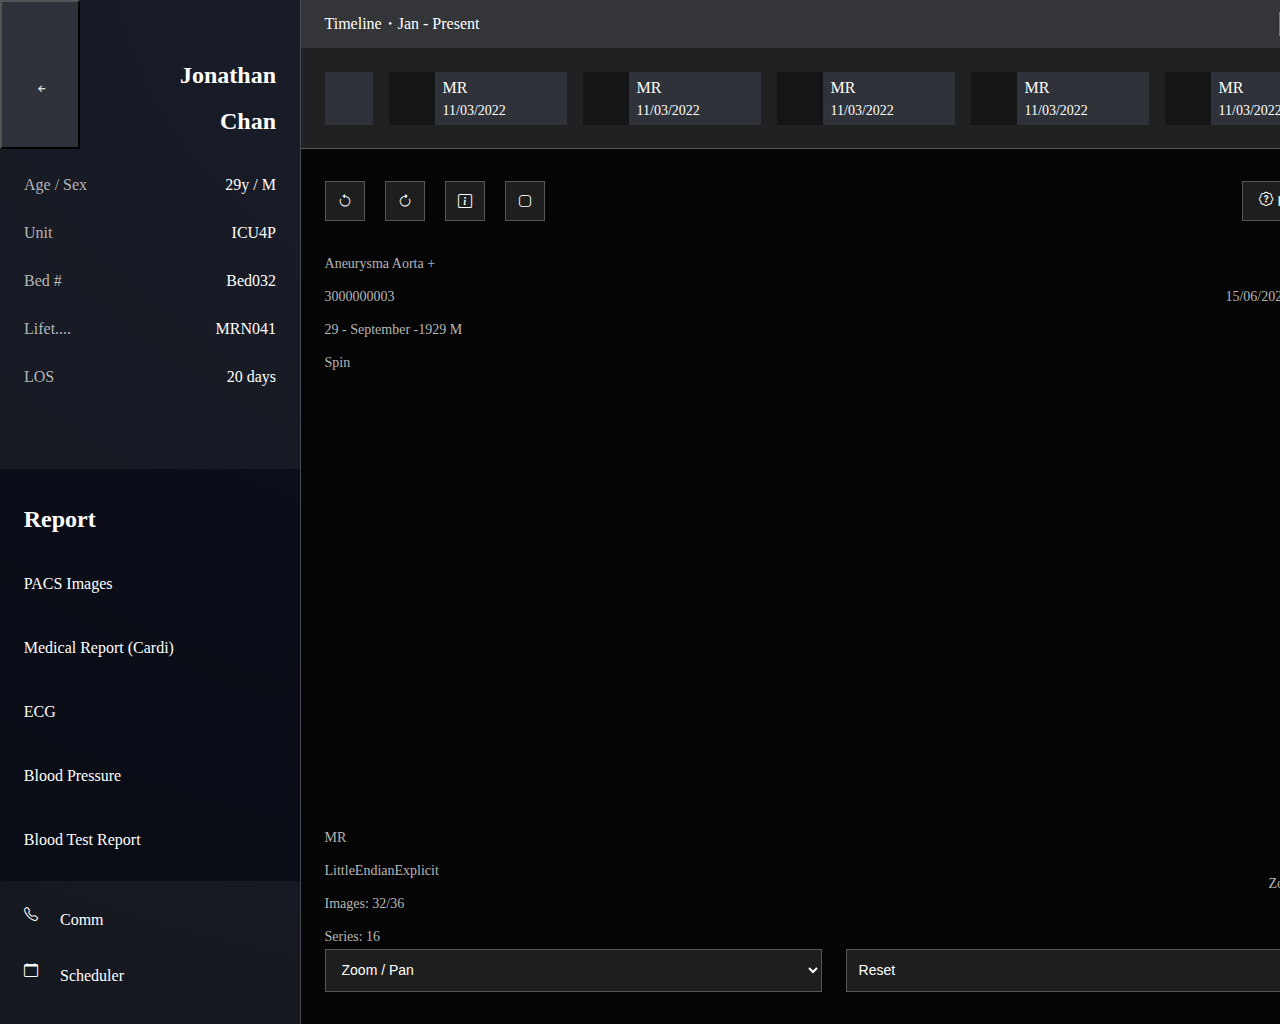
==== index.html @ bc393175 "first commit" ====
<!DOCTYPE html>
<!-- saved from url=(0086)https://rawgit.com/cornerstonejs/cornerstone/master/example/scrollzoompanwl/index.html -->
<html>

<head>
    <meta http-equiv="Content-Type" content="text/html; charset=UTF-8">
    <!-- twitter bootstrap CSS stylesheet - not required by cornerstone -->
    <link href="./index_files/bootstrap.min.css" rel="stylesheet">
    <link rel="stylesheet" href="https://cdn.jsdelivr.net/npm/bootstrap-icons@1.10.3/font/bootstrap-icons.css">
    <style>
        .overlay {
            /* prevent text selection on overlay */
            -webkit-touch-callout: none;
            -webkit-user-select: none;
            -khtml-user-select: none;
            -moz-user-select: none;
            -ms-user-select: none;
            user-select: none;

            /* ignore pointer event on overlay */
            pointer-events: none;
        }
    </style>
    <link rel="stylesheet" type="text/css" href="./index_files/custom.css">
    <script src="https://code.jquery.com/jquery-3.6.3.min.js"
        integrity="sha256-pvPw+upLPUjgMXY0G+8O0xUf+/Im1MZjXxxgOcBQBXU=" crossorigin="anonymous"></script>

</head>

<body data-new-gr-c-s-check-loaded="14.1026.0" data-gr-ext-installed="">





    <div class="wrapper">
        <div class="left-side">
            <div class="personal-info">
                <div class="personal-info-title">
                    <button>
                        <i class="bi bi-arrow-left-short"></i>
                    </button>
                    <div class="name">
                        <p>Jonathan</p>
                        <p>Chan</p>
                    </div>
                </div>
                <div class="personal-info-detail">
                    <div class="detail-row">
                        <p class="personal-info-detail-title">Age / Sex</p>
                        <p class="personal-info-detail-value">29y / M</p>
                    </div>
                    <div class="detail-row">
                        <p class="personal-info-detail-title">Unit</p>
                        <p class="personal-info-detail-value">ICU4P</p>
                    </div>
                    <div class="detail-row">
                        <p class="personal-info-detail-title">Bed #</p>
                        <p class="personal-info-detail-value">Bed032</p>
                    </div>
                    <div class="detail-row">
                        <p class="personal-info-detail-title">Lifet....</p>
                        <p class="personal-info-detail-value">MRN041</p>
                    </div>
                    <div class="detail-row">
                        <p class="personal-info-detail-title">LOS</p>
                        <p class="personal-info-detail-value">20 days</p>
                    </div>
                </div>
            </div>
            <div class="left-bar-menu">
                <h1>Report</h1>
                <div class="left-bar-menu-detail">
                    <div class="left-bar-nav">
                        <p>PACS Images</p>
                    </div>
                    <div class="left-bar-nav">
                        <p>Medical Report (Cardi)</p>
                    </div>
                    <div class="left-bar-nav">
                        <p>ECG</p>
                    </div>
                    <div class="left-bar-nav">
                        <p>Blood Pressure</p>
                    </div>
                    <div class="left-bar-nav">
                        <p>Blood Test Report</p>
                    </div>
                </div>

            </div>
            <div class="left-bar-footer">
                <div class="nav-1">
                    <div class="icon"><i class="bi bi-telephone"></i></div>
                    <div class="text">Comm</div>
                </div>
                <div class="nav-2">
                    <div class="icon"><i class="bi bi-calendar"></i></div>
                    <div class="text">Scheduler</div>
                </div>
            </div>
        </div>
        <div class="right-side">
            <div class="right-menu">
                <div class="right-menu-time">
                    <p>
                        Timeline・Jan - Present
                    </p>
                    <select class="year-select">

                        <option value="2022">2023</option>
                        <option value="2022">2022</option>
                        <option value="2022">2021</option>
                        <option value="2022">2020</option>
                        <option value="2022">2019</option>
                        <option value="2022">2018</option>





                    </select>
                </div>
                <div class="right-menu-icon-area">
                    <div class="right-menu-icon-list">


                        <div class="right-menu-icon" style="order: 1;">
                            <div class="image">

                            </div>
                            <p class="name">MR</p>
                            <p class="date">11/03/2022</p>
                        </div>
                        <div class="right-menu-icon" style="order: 2;">
                            <div class="image">

                            </div>
                            <p class="name">MR</p>
                            <p class="date">11/03/2022</p>
                        </div>
                        <div class="right-menu-icon" style="order: 3;">
                            <div class="image">

                            </div>
                            <p class="name">MR</p>
                            <p class="date">11/03/2022</p>
                        </div>
                        <div class="right-menu-icon" style="order: 4;">
                            <div class="image">

                            </div>
                            <p class="name">MR</p>
                            <p class="date">11/03/2022</p>
                        </div>
                        <div class="right-menu-icon" style="order: 5;">
                            <div class="image">

                            </div>
                            <p class="name">MR</p>
                            <p class="date">11/03/2022</p>
                        </div>
                        <div class="right-menu-icon" style="order: 6;">
                            <div class="image">

                            </div>
                            <p class="name">MR</p>
                            <p class="date">11/03/2022</p>
                        </div>

                    </div>
                </div>
            </div>

            <div class="right-content">
                <div class="tool-button">
                    <button id="hflip-fake">
                        <i class="bi bi-arrow-counterclockwise"></i>
                    </button>
                    <button id="vflip-fake">
                        <i class="bi bi-arrow-clockwise"></i>
                    </button>
                    <button>
                        <i class="bi bi-info-square"></i>
                    </button>
                    <button>
                        <i class="bi bi-app"></i>
                    </button>
                </div>
                <div class="info">
                    <p>Aneurysma Aorta +</p>
                    <p>3000000003</p>
                    <p>29 - September -1929 M</p>
                    <p>Spin</p>
                </div>
                <div class="bottom-info">
                    <p>MR</p>
                    <p>LittleEndianExplicit</p>
                    <p>Images: 32/36</p>
                    <p>Series: 16</p>
                </div>
                <select id="demo-toolbar" class="zoom-btn text-left">
                    <option value="0" selected disabled>Zoom / Pan</option>
                    <option value="1">Zoom</option>
                    <option value="2">Pan</option>
                </select>
                <button class="reset-btn text-center">Reset</button>
                <button class="help-btn"><i class="bi bi-patch-question"></i>Help</button>
                <div class="current-datetime">
                    <p>EWS</p>
                    <p>15/06/2022 15:50:18</p>
                </div>
                <div class="current-filter">
                    <p>Zoom: 100%</p>
                    <p>WL: 127 WW: 255</p>
                </div>
                <div class="container">
                    <button id="x256" class="btn" style="display: none;">256x256</button>
                    <button id="x512" class="btn" style="display: none;">512x512</button>
                    <button id="invert" class="btn" style="display: none;">Toggle Invert</button>
                    <button id="interpolation" class="btn" style="display: none;">Toggle Interpolation</button>
                    <button id="hflip" class="btn" style="display: none;">Horizontal Flip</button>
                    <button id="vflip" class="btn" style="display: none;">Vertical Flip</button>
                    <button id="rotate" class="btn" style="display: none;">Rotate 90</button>

                    <br>
                    <br>

                    <div id="dicomImageWrapper" style="width:512px;height:512px;position:relative;color:white"
                        oncontextmenu="return false" onmousedown="return false">

                        <div id="dicomImage" style="width:512px;height:512px;top:0px;left:0px;position:absolute">
                            <canvas class="cornerstone-canvas" style="display: block; width: 512px; height: 512px;"
                                width="512" height="512"></canvas>
                        </div>

                        <div id="topleft" class="overlay" style="position:absolute;top:0px;left:0px;display:none;">
                            Patient Name
                        </div>
                        <div id="topright" class="overlay" style="position:absolute;top:0px;right:0px;display:none;">
                            Render Time:0 ms</div>
                        <div id="bottomright" class="overlay"
                            style="position:absolute;bottom:0px;right:0px;display:none;">Zoom:2.00</div>
                        <div id="bottomleft" class="overlay"
                            style="position:absolute;bottom:0px;left:0px;display:none;">WW/WL:267/136</div>
                    </div>

                    <div style="display:none;"><span id="coords">pageX=1400, pageY=614, pixelX=245,
                            pixelY=170.203125</span></div>

                </div>
            </div>
        </div>
    </div>


    <!-- include the cornerstone library -->
    <script src="./index_files/cornerstone.min.js"></script>
    <SCRIPT src="./index_files/cornerstoneMath.min.js"></SCRIPT>
    <SCRIPT src="./index_files/cornerstoneTools.min.js"></SCRIPT>

    <!-- include the dicomParser library as the WADO image loader depends on it -->
    <script src="./index_files/dicomParser.min.js"></script>

    <!-- include the cornerstoneWADOImageLoader library -->
    <script src="./index_files/cornerstoneWADOImageLoader.js"></script>

    <!-- uids -->
    <script src="./index_files/uids.js"></script>

    <!-- Lines ONLY required for this example to run without building the project -->
    <script>window.cornerstoneWADOImageLoader || document.write('<script src="https://unpkg.com/cornerstone-wado-image-loader">\x3C/script>')</script>
    <script src="./index_files/utils/initializeWebWorkers.js"></script>

    <script type="module">
        $('#hflip-fake').click(function () {
            $('#hflip').trigger('click');
        })
        $('#vflip-fake').click(function () {
            $('#vflip').trigger('click');
        })
        $('.zoom-btn').change(function () {
            if ($(this).val() == 1) {
                $('#x512').trigger('click');
            }
            if ($(this).val() == 2) {
                $('#x256').trigger('click');
            }
        })

        cornerstoneWADOImageLoader.external.cornerstone = cornerstone;

        cornerstoneWADOImageLoader.configure({
            beforeSend: function (xhr) {
                // Add custom headers here (e.g. auth tokens)
                //xhr.setRequestHeader('x-auth-token', 'my auth token');
            },
        });

        run();
        async function run() {
            var data = null;

            var dicomUrl = "https://raw.githubusercontent.com/wearemothership/dicom-test-files/main/dicom-ts-issues/parse-issue-19.dcm";

            var response = await fetch(dicomUrl);

            var buffer = await response.arrayBuffer();

            function setData(buffer) {
                data = new Int8Array(buffer);
            }

        function loadAndViewImage(imageId) {
        const element = document.getElementById('dicomImage');
        const start = new Date().getTime();
        cornerstone.loadImage(imageId).then(function(image) {
            console.log(image);
            const viewport = cornerstone.getDefaultViewportForImage(element, image);
            document.getElementById('toggleModalityLUT').checked = (viewport.modalityLUT !== undefined);
            document.getElementById('toggleVOILUT').checked = (viewport.voiLUT !== undefined);
            cornerstone.displayImage(element, image, viewport);
            if(loaded === false) {
                cornerstoneTools.mouseInput.enable(element);
                cornerstoneTools.mouseWheelInput.enable(element);
                cornerstoneTools.wwwc.activate(element, 1); // ww/wc is the default tool for left mouse button
                cornerstoneTools.pan.activate(element, 2); // pan is the default tool for middle mouse button
                cornerstoneTools.zoom.activate(element, 4); // zoom is the default tool for right mouse button
                cornerstoneTools.zoomWheel.activate(element); // zoom is the default tool for middle mouse wheel

                cornerstoneTools.imageStats.enable(element);
                loaded = true;
            }

            function getTransferSyntax() {
                const value = image.data.string('x00020010');
                return value + ' [' + uids[value] + ']';
            }

            function getSopClass() {
                const value = image.data.string('x00080016');
                return value + ' [' + uids[value] + ']';
            }

            function getPixelRepresentation() {
                const value = image.data.uint16('x00280103');
                if(value === undefined) {
                    return;
                }
                return value + (value === 0 ? ' (unsigned)' : ' (signed)');
            }

            function getPlanarConfiguration() {
                const value = image.data.uint16('x00280006');
                if(value === undefined) {
                    return;
                }
                return value + (value === 0 ? ' (pixel)' : ' (plane)');
            }

            document.getElementById('transferSyntax').textContent = getTransferSyntax();
            document.getElementById('sopClass').textContent = getSopClass();
            document.getElementById('samplesPerPixel').textContent = image.data.uint16('x00280002');
            document.getElementById('photometricInterpretation').textContent = image.data.string('x00280004');
            document.getElementById('numberOfFrames').textContent = image.data.string('x00280008');
            document.getElementById('planarConfiguration').textContent = getPlanarConfiguration();
            document.getElementById('rows').textContent = image.data.uint16('x00280010');
            document.getElementById('columns').textContent = image.data.uint16('x00280011');
            document.getElementById('pixelSpacing').textContent = image.data.string('x00280030');
            document.getElementById('bitsAllocated').textContent = image.data.uint16('x00280100');
            document.getElementById('bitsStored').textContent = image.data.uint16('x00280101');
            document.getElementById('highBit').textContent = image.data.uint16('x00280102');
            document.getElementById('pixelRepresentation').textContent = getPixelRepresentation();
            document.getElementById('windowCenter').textContent = image.data.string('x00281050');
            document.getElementById('windowWidth').textContent = image.data.string('x00281051');
            document.getElementById('rescaleIntercept').textContent = image.data.string('x00281052');
            document.getElementById('rescaleSlope').textContent = image.data.string('x00281053');
            document.getElementById('basicOffsetTable').textContent = image.data.elements.x7fe00010 && image.data.elements.x7fe00010.basicOffsetTable ? image.data.elements.x7fe00010.basicOffsetTable.length : '';
            document.getElementById('fragments').textContent = image.data.elements.x7fe00010 && image.data.elements.x7fe00010.fragments ? image.data.elements.x7fe00010.fragments.length : '';
            document.getElementById('minStoredPixelValue').textContent = image.minPixelValue;
            document.getElementById('maxStoredPixelValue').textContent = image.maxPixelValue;
            const end = new Date().getTime();
            const time = end - start;
            document.getElementById('totalTime').textContent = time + "ms";
            document.getElementById('loadTime').textContent = image.loadTimeInMS + "ms";
            document.getElementById('decodeTime').textContent = image.decodeTimeInMS + "ms";

        }, function(err) {
            alert(err);
        });
    }

            function register() {
                function loadImage(imageId) {
                    // Parse the imageId and return a usable URL (logic omitted)
                    console.log({ imageId, cornerstoneWADOImageLoader })
                    const url = cornerstoneWADOImageLoader.wadouri.parseImageId(imageId);
                    // const url = "http://localhost:3000/1.dcm"
                    
                    console.log({url})

                    // Create a new Promise
                    const promise = new Promise((resolve, reject) => {
                        // Inside the Promise Constructor, make
                        // the request for the DICOM data
                        const oReq = new XMLHttpRequest();
                        oReq.open('get', url, true);
                        oReq.responseType = 'arraybuffer';
                        oReq.onreadystatechange = function (oEvent) {
                            if (oReq.readyState === 4) {
                                if (oReq.status == 200) {
                                    // Request succeeded, Create an image object (logic omitted)
                                    console.log({oReq})
                                    const image = createImageObject(oReq.response);


                                    // Return the image object by resolving the Promise
                                    resolve(image);
                                } else {
                                    // An error occurred, return an object containing the error by
                                    // rejecting the Promise
                                    reject(new Error(oReq.statusText));
                                }
                            }
                        };

                        oReq.send();
                    });

                    // Return an object containing the Promise to cornerstone so it can setup callbacks to be
                    // invoked asynchronously for the success/resolve and failure/reject scenarios.
                    return {
                        promise,
                    };
                }

                // function getExampleImage(imageId) {

                //     const width = 256;
                //     const height = 256;
                //     function getPixelData() {
                //         if (imageId === 'example://1') {
                //             console.log(data);
                //             return data;
                //         } else if (imageId === 'example://2') {
                //             return data;
                //         }

                //         throw "unknown imageId";
                //     }

                //     var image = {
                //         imageId: imageId,
                //         minPixelValue: 0,
                //         maxPixelValue: 257,
                //         slope: 1.0,
                //         intercept: 0,
                //         windowCenter: 127,
                //         windowWidth: 256,
                //         getPixelData: getPixelData,
                //         rows: height,
                //         columns: width,
                //         height: height,
                //         width: width,
                //         color: false,
                //         columnPixelSpacing: .8984375,
                //         rowPixelSpacing: .8984375,
                //         sizeInBytes: width * height * 2
                //     };

                //     return {
                //         promise: new Promise((resolve) => {
                //             resolve(image);
                //         }),
                //         cancelFn: undefined
                //     };
                // }


                console.log({cornerstone})
                // registration
                cornerstone.registerImageLoader('wadouri', loadImage);

            }

            function call() {
                const imageIds = [
                    'wadouri:http://localhost:3000/1.dcm',
                    // 'wadouri://http://localhost:3000/2',
                ];

                let currentImageIndex = 0;

                // updates the image display
                function updateTheImage(imageIndex) {
                    return cornerstone.loadAndCacheImage(imageIds[imageIndex]).then(function (image) {
                        console.log({ image });
                        currentImageIndex = imageIndex;
                        const viewport = cornerstone.getViewport(element);
                        cornerstone.displayImage(element, image, viewport);
                    });

                    // return loadAndViewImage(imageIndex)
                }

                // image enable the element
                const element = document.getElementById('dicomImage');
                cornerstone.enable(element);

                // setup handlers before we display the image
                function onImageRendered(e) {
                    const eventData = e.detail;

                    // set the canvas context to the image coordinate system
                    cornerstone.setToPixelCoordinateSystem(eventData.enabledElement, eventData.canvasContext);

                    // NOTE: The coordinate system of the canvas is in image pixel space.  Drawing
                    // to location 0,0 will be the top left of the image and rows,columns is the bottom
                    // right.
                    const context = eventData.canvasContext;
                    context.beginPath();
                    context.strokeStyle = 'white';
                    context.lineWidth = .5;
                    context.rect(128, 90, 50, 60);
                    context.stroke();
                    context.fillStyle = "white";
                    context.font = "6px Arial";
                    context.fillText("Tumor Here", 128, 85);

                    document.getElementById('topright').textContent = "Render Time:" + eventData.renderTimeInMs + " ms";
                    document.getElementById('bottomleft').textContent = "WW/WL:" + Math.round(eventData.viewport.voi.windowWidth) + "/" + Math.round(eventData.viewport.voi.windowCenter);
                    document.getElementById('bottomright').textContent = "Zoom:" + eventData.viewport.scale.toFixed(2);

                }
                element.addEventListener('cornerstoneimagerendered', onImageRendered);

                // load and display the image
                const imagePromise = updateTheImage(0);

                // add handlers for mouse events once the image is loaded.
                imagePromise.then(function () {

                    // add event handlers to pan image on mouse move
                    element.addEventListener('mousedown', function (e) {
                        let lastX = e.pageX;
                        let lastY = e.pageY;
                        const mouseButton = e.which;

                        function mouseMoveHandler(e) {
                            const deltaX = e.pageX - lastX;
                            const deltaY = e.pageY - lastY;
                            lastX = e.pageX;
                            lastY = e.pageY;

                            if (mouseButton === 1) {
                                let viewport = cornerstone.getViewport(element);
                                viewport.voi.windowWidth += (deltaX / viewport.scale);
                                viewport.voi.windowCenter += (deltaY / viewport.scale);
                                cornerstone.setViewport(element, viewport);
                            } else if (mouseButton === 2) {
                                let viewport = cornerstone.getViewport(element);
                                viewport.translation.x += (deltaX / viewport.scale);
                                viewport.translation.y += (deltaY / viewport.scale);
                                cornerstone.setViewport(element, viewport);
                            } else if (mouseButton === 3) {
                                let viewport = cornerstone.getViewport(element);
                                viewport.scale += (deltaY / 100);
                                cornerstone.setViewport(element, viewport);
                            }
                        }

                        function mouseUpHandler() {
                            document.removeEventListener('mouseup', mouseUpHandler);
                            document.removeEventListener('mousemove', mouseMoveHandler);
                        }

                        document.addEventListener('mousemove', mouseMoveHandler);
                        document.addEventListener('mouseup', mouseUpHandler);
                    });

                    const mouseWheelEvents = ['mousewheel', 'DOMMouseScroll'];
                    mouseWheelEvents.forEach(function (eventType) {
                        element.addEventListener(eventType, function (e) {
                            // Firefox e.detail > 0 scroll back, < 0 scroll forward
                            // chrome/safari e.wheelDelta < 0 scroll back, > 0 scroll forward
                            if (e.wheelDelta < 0 || e.detail > 0) {
                                if (currentImageIndex === 0) {
                                    updateTheImage(1);
                                }
                            } else {
                                if (currentImageIndex === 1) {
                                    updateTheImage(0);
                                }
                            }

                            // Prevent page from scrolling
                            return false;
                        });
                    });

                    // Add event handler to the ww/wc apply button
                    document.getElementById('x256').addEventListener('click', function (e) {
                        element.style.width = '256px';
                        element.style.height = '256px';
                        cornerstone.resize(element);
                    });

                    document.getElementById('x512').addEventListener('click', function (e) {
                        element.style.width = '512px';
                        element.style.height = '512px';
                        cornerstone.resize(element);
                    });

                    document.getElementById('invert').addEventListener('click', function (e) {
                        const viewport = cornerstone.getViewport(element);
                        viewport.invert = !viewport.invert;
                        cornerstone.setViewport(element, viewport);
                    });

                    document.getElementById('interpolation').addEventListener('click', function (e) {
                        const viewport = cornerstone.getViewport(element);
                        viewport.pixelReplication = !viewport.pixelReplication;
                        cornerstone.setViewport(element, viewport);
                    });
                    document.getElementById('hflip').addEventListener('click', function (e) {
                        const viewport = cornerstone.getViewport(element);
                        viewport.hflip = !viewport.hflip;
                        cornerstone.setViewport(element, viewport);
                    });
                    document.getElementById('vflip').addEventListener('click', function (e) {
                        const viewport = cornerstone.getViewport(element);
                        viewport.vflip = !viewport.vflip;
                        cornerstone.setViewport(element, viewport);
                    });
                    document.getElementById('rotate').addEventListener('click', function (e) {
                        const viewport = cornerstone.getViewport(element);
                        viewport.rotation += 90;
                        cornerstone.setViewport(element, viewport);
                    });

                    element.addEventListener('mousemove', function (event) {
                        const pixelCoords = cornerstone.pageToPixel(element, event.pageX, event.pageY);
                        document.getElementById('coords').textContent = "pageX=" + event.pageX + ", pageY=" + event.pageY + ", pixelX=" + pixelCoords.x + ", pixelY=" + pixelCoords.y;
                    });
                });
            }

            await setData(buffer);
            await register();
            await call();
        }
    </script>


</body><!-- include the cornerstone library --><grammarly-desktop-integration
    data-grammarly-shadow-root="true"></grammarly-desktop-integration>

</html>
---- index_files/custom.css ----
.wrapper {
    position: relative;
    width: 1366px;
    height: 1024px;

    background: radial-gradient(106.79% 106.79% at 50% -6.79%, #182342 0%, #10172C 22.27%, #0A0F1F 100%);
}
.left-side {
    box-sizing: border-box;

    position: absolute;
    width: 22%;
    height: 1024px;
    left: 0px;
    top: 0px;

    background: rgba(10, 10, 11, 0.5);
    border-right: 0.5px solid rgba(255, 255, 255, 0.25);
}
.personal-info-title {
    width: 252px;
    height: 149px;
    position: relative;
    /* Inside auto layout */

    flex: none;
    order: 0;
    align-self: stretch;
    flex-grow: 0;
}
.personal-info-title > button{
    position: absolute;
    width: 80px;
    height: 149px;
    left: -24px;
    top: 0px;
    
    background: rgba(255, 255, 255, 0.1);
}
.personal-info-title i {
    position: absolute;
    width: 32px;
    height: 32px;
    left: 24px;
    top: 77px;
}
.personal-info-title .name {
    display: flex;
    flex-direction: column;
    align-items: flex-end;
    padding: 0px;

    position: absolute;
    width: 111px;
    height: 72px;
    right: 0px;
    top: 57px;

}
.personal-info-title .name > p {
    width: 111px;
    height: 36px;
    
    /* H1/Bold */
    
    font-family: 'Inter';
    font-style: normal;
    font-weight: 700;
    font-size: 24px;
    line-height: 36px;
    /* identical to box height, or 150% */
    
    text-align: right;
    
    /* Brand/White */
    
    color: #FFFFFF;
    
    
    /* Inside auto layout */
    
    flex: none;
    order: 0;
    flex-grow: 0;
}
.personal-info-detail {
    display: flex;
    flex-direction: column;
    align-items: flex-start;
    padding: 0px;
    
    width: 252px;
    height: 48px;
    
    
    /* Inside auto layout */
    
    flex: none;
    order: 1;
    flex-grow: 0;
}
.personal-info-detail .detail-row {
    display: flex;
    flex-direction: row;
    justify-content: space-between;
    align-items: flex-start;
    padding: 0px;

    width: 252px;
    height: 48px;


    /* Inside auto layout */

    flex: none;
    flex-grow: 0;
}
.detail-row:first-child {
    height: 60px;
}
.detail-row:first-child > p {
    margin-top: 24px;
}
.personal-info-detail-title {
    width: auto;
    height: 24px;
    
    /* H4/Regular */
    
    font-family: 'Inter';
    font-style: normal;
    font-weight: 400;
    font-size: 16px;
    line-height: 24px;
    /* identical to box height, or 150% */
    
    
    color: #B5B5B5;
    
    
    /* Inside auto layout */
    
    flex: none;
    flex-grow: 0;
    margin-top: 12px;
}
.personal-info-detail-value {
    width: auto;
    height: 24px;

    /* H4/Regular */

    font-family: 'Inter';
    font-style: normal;
    font-weight: 400;
    font-size: 16px;
    line-height: 24px;
    /* identical to box height, or 150% */

    text-align: right;

    color: #FFFFFF;


    /* Inside auto layout */

    flex: none;
    flex-grow: 0;
    margin-top: 12px;
}
/* .right-side {
    width: 78%;
    height: 1024px;
} */
.right-menu {
    box-sizing: border-box;

    position: absolute;
    width: 78%;
    height: 14.56%;
    left: 22%;
    top: 0px;

    background: #202123;
    border-bottom: 1px solid rgba(255, 255, 255, 0.25);

}
.right-content {
    position: absolute;
    width: 78%;
    height: 85.44%;
    left: 22%;
    top: 14.55%;

    background: #050505;
}
.right-content .container {
    position: absolute;
    width: 630px;
    height: 664px;
    left: 218px;
    top: 104px;
}
.right-content .tool-button {
    display: flex;
    flex-direction: row;
    align-items: flex-start;
    padding: 0px;
    gap: 20px;

    position: absolute;
    width: 220px;
    height: 40px;
    left: 24px;
    top: 32px;
}
.right-content .tool-button > button {
    box-sizing: border-box;

    width: 40px;
    height: 40px;

    background: rgba(255, 255, 255, 0.1);
    border: 0.5px solid rgba(255, 255, 255, 0.25);

    /* Inside auto layout */

    flex: none;
    order: 1;
    flex-grow: 0;
}
.right-content .tool-button i {
    width: 28px;
    height: 28px;

    color:white;
}
i {
    color:white;
}
.right-content .info {
    display: flex;
    flex-direction: column;
    align-items: flex-start;
    padding: 0px;
    gap: 2px;

    position: absolute;
    width: 204px;
    height: 90px;
    left: 24px;
    top: 104px;
}
.right-content .info p {
    width: auto;
    height: 21px;

    /* Body/Medium */

    font-family: 'Inter';
    font-style: normal;
    font-weight: 500;
    font-size: 14px;
    line-height: 21px;
    /* identical to box height, or 150% */


    color: #B5B5B5;


    /* Inside auto layout */

    flex: none;
    order: 0;
    flex-grow: 0;
}
.right-content .bottom-info {
    display: flex;
    flex-direction: column;
    align-items: flex-start;
    padding: 0px;
    gap: 2px;

    position: absolute;
    width: 204px;
    height: 90px;
    left: 24px;
    bottom: 107px;
}
.right-content .bottom-info p {
    width: 128px;
    height: 21px;

    /* Body/Medium */

    font-family: 'Inter';
    font-style: normal;
    font-weight: 500;
    font-size: 14px;
    line-height: 21px;
    /* identical to box height, or 150% */


    color: #B5B5B5;


    /* Inside auto layout */

    flex: none;
    order: 1;
    flex-grow: 0;
}
.right-content .zoom-btn {
    box-sizing: border-box;

    /* Auto layout */

    display: flex;
    flex-direction: row;
    align-items: center;
    padding: 8px 12px;
    gap: 4px;

    position: absolute;
    width: 497px;
    height: 43px;
    left: 24px;
    bottom: 32px;

    background: rgba(255, 255, 255, 0.1);
    border: 0.5px solid rgba(255, 255, 255, 0.25);
    color: white;
}
.right-content .reset-btn {
    box-sizing: border-box;

    /* Auto layout */

    display: flex;
    flex-direction: row;
    align-items: center;
    padding: 8px 12px;
    gap: 4px;

    position: absolute;
    width: 497px;
    height: 43px;
    left: 545px;
    bottom: 32px;

    background: rgba(255, 255, 255, 0.1);
    border: 0.5px solid rgba(255, 255, 255, 0.25);
    color: white;
}
.right-content .help-btn {
    box-sizing: border-box;

    position: absolute;
    width: 100px;
    height: 40px;
    right: 24px;
    top: 32px;

    background: rgba(255, 255, 255, 0.1);
    border: 0.5px solid rgba(255, 255, 255, 0.25);
    color: white;
}
.right-content .help-btn i {
    position: absolute;
    width: 24%;
    height: 60%;
    left: 12%;
    top: 20%;
}
.right-content .current-datetime {
    display: flex;
    flex-direction: column;
    align-items: flex-end;
    padding: 0px;
    gap: 2px;

    position: absolute;
    width: 139px;
    height: 44px;
    left: 903px;
    top: 104px;
}
.right-content .current-datetime p {
    width: auto;
    height: 21px;

    /* Body/Medium */

    font-family: 'Inter';
    font-style: normal;
    font-weight: 500;
    font-size: 14px;
    line-height: 21px;
    /* identical to box height, or 150% */

    text-align: right;

    color: #B5B5B5;


    /* Inside auto layout */

    flex: none;
    order: 0;
    flex-grow: 0;
}
.right-content .current-filter {
    display: flex;
    flex-direction: column;
    align-items: flex-end;
    padding: 0px;
    gap: 2px;
    
    position: absolute;
    width: 117px;
    height: 44px;
    right: 24px;
    bottom: 107px;
}
.right-content .current-filter p {
    width: 83px;
    height: 21px;
    
    /* Body/Medium */
    
    font-family: 'Inter';
    font-style: normal;
    font-weight: 500;
    font-size: 14px;
    line-height: 21px;
    /* identical to box height, or 150% */
    
    text-align: right;
    
    color: #B5B5B5;
    
    
    /* Inside auto layout */
    
    flex: none;
    order: 0;
    flex-grow: 0;
}
.right-menu-time {
    position: absolute;
    width: 1066px;
    height: 48px;
    left: 0px;
    top: 0px;

    background: #333538;

    font-family: 'Inter';
    font-style: normal;
    font-weight: 500;
    font-size: 16px;
    line-height: 24px;
}
.right-menu-time > p {
    position: absolute;
    width: 184px;
    height: 24px;
    left: 24px;
    top: 12px;


    /* identical to box height, or 150% */


    color: #FFFFFF;
}

.right-menu-time > select {
    display: flex;
    flex-direction: row;
    align-items: flex-start;
    padding: 0px;
    
    position: absolute;
    width: 64px;
    height: 24px;
    right: 24px;
    top: 12px;
    color: white;
    background-color: #333538;
}

.right-menu-icon-area {
    position: absolute;
    width: 1066px;
    height: 101px;
    left: 0px;
    top: 48px;    
}

.right-menu-icon-list {
    display: flex;
    flex-direction: row;
    justify-content: flex-end;
    align-items: flex-start;
    padding: 0px;
    gap: 16px;
    
    position: absolute;
    width: 1018px;
    height: 53px;
    left: 24px;
    top: 24px;
    overflow-x: hidden;
}

.right-menu-icon {
    position: relative;
    width: 178px;
    height: 53px;

    background: #2F3239;

    /* Inside auto layout */

    flex: none;
    flex-grow: 0;
}

.right-menu-icon-list .image {
    position: absolute;
    width: 46px;
    height: 53px;
    left: 0px;
    top: 0px;
    
    background: #131517;
}

.right-menu-icon .name {
    position: absolute;
    width: 116px;
    height: 24px;
    left: 54px;
    top: 4px;

    /* H4/Medium */

    font-family: 'Inter';
    font-style: normal;
    font-weight: 500;
    font-size: 16px;
    line-height: 24px;
    /* identical to box height, or 150% */


    color: #FFFFFF;
}

.right-menu-icon .date {
    position: absolute;
    width: 80px;
    height: 21px;
    left: 54px;
    top: 28px;
    
    /* Body/Regular */
    
    font-family: 'Inter';
    font-style: normal;
    font-weight: 400;
    font-size: 14px;
    line-height: 21px;
    /* identical to box height, or 150% */
    
    
    color: #FFFFFF;
}

.personal-info {
    display: flex;
    flex-direction: column;
    align-items: flex-start;
    padding: 0px 24px;

    position: absolute;
    height: 45.81%;
    left: 0px;
    top: 0px;

    background: rgba(255, 255, 255, 0.05);
}
.left-bar-menu {
    /* Auto layout */

    display: flex;
    flex-direction: column;
    align-items: center;
    padding: 0px;

    position: absolute;
    width: 100%;
    height: 40.23%;
    left: 0px;
    top: 45.81%;
}
.left-bar-menu > h1 {
    position: absolute;
    margin-top: 32px;
    width: 252px;
    height: 36px;

    /* H1/Bold */

    font-family: 'Inter';
    font-style: normal;
    font-weight: 700;
    font-size: 24px;
    line-height: 36px;
    /* identical to box height, or 150% */


    /* Brand/White */

    color: #FFFFFF;


    /* Inside auto layout */

    flex: none;
    flex-grow: 0;
}
.left-bar-menu-detail {
    margin-top: 92px;
    display: flex;
    flex-direction: column;
    align-items: flex-start;
    padding: 0px;
    gap: 8px;

    width: 300px;
    height: 320px;


    /* Inside auto layout */

    flex: none;
    order: 3;
    flex-grow: 0;
}
.left-bar-menu-detail .left-bar-nav {
    display: flex;
    flex-direction: row;
    align-items: center;
    padding: 16px 24px;
    gap: 4px;

    width: 300px;
    height: 56px;


    /* Inside auto layout */

    flex: none;
    order: 1;
    flex-grow: 0;
}
.left-bar-nav > p {
    width: 252px;
    height: 24px;

    /* H4/Medium */

    font-family: 'Inter';
    font-style: normal;
    font-weight: 500;
    font-size: 16px;
    line-height: 24px;
    /* identical to box height, or 150% */


    /* Brand/White */

    color: #FFFFFF;


    /* Inside auto layout */

    flex: none;
    order: 1;
    flex-grow: 1;
    z-index: 1;
}
.left-bar-footer {
    position: absolute;
    width: 100%;
    height: 13.96%;
    left: 0px;
    top: 86.04%;

    background: rgba(255, 255, 255, 0.05);
}
.left-bar-footer .nav-1 {
    display: flex;
    flex-direction: row;
    align-items: center;
    padding: 12px 24px;
    gap: 4px;

    position: absolute;
    width: 300px;
    height: 56px;
    left: 0px;
    top: 11px;
} 
.left-bar-footer .nav-2 {
    display: flex;
    flex-direction: row;
    align-items: center;
    padding: 12px 24px 32px;
    gap: 4px;
    
    position: absolute;
    width: 300px;
    height: 76px;
    left: 0px;
    top: 67px;
} 
.left-bar-footer .icon {
    width: 32px;
    height: 32px;


    /* Inside auto layout */

    flex: none;
    order: 0;
    flex-grow: 0;
}

.left-bar-footer .text {
    width: 216px;
    height: 24px;
    
    /* H4/Medium */
    
    font-family: 'Inter';
    font-style: normal;
    font-weight: 500;
    font-size: 16px;
    line-height: 24px;
    /* identical to box height, or 150% */
    
    
    /* Brand/White */
    
    color: #FFFFFF;
    
    
    /* Inside auto layout */
    
    flex: none;
    order: 1;
    flex-grow: 1;
}
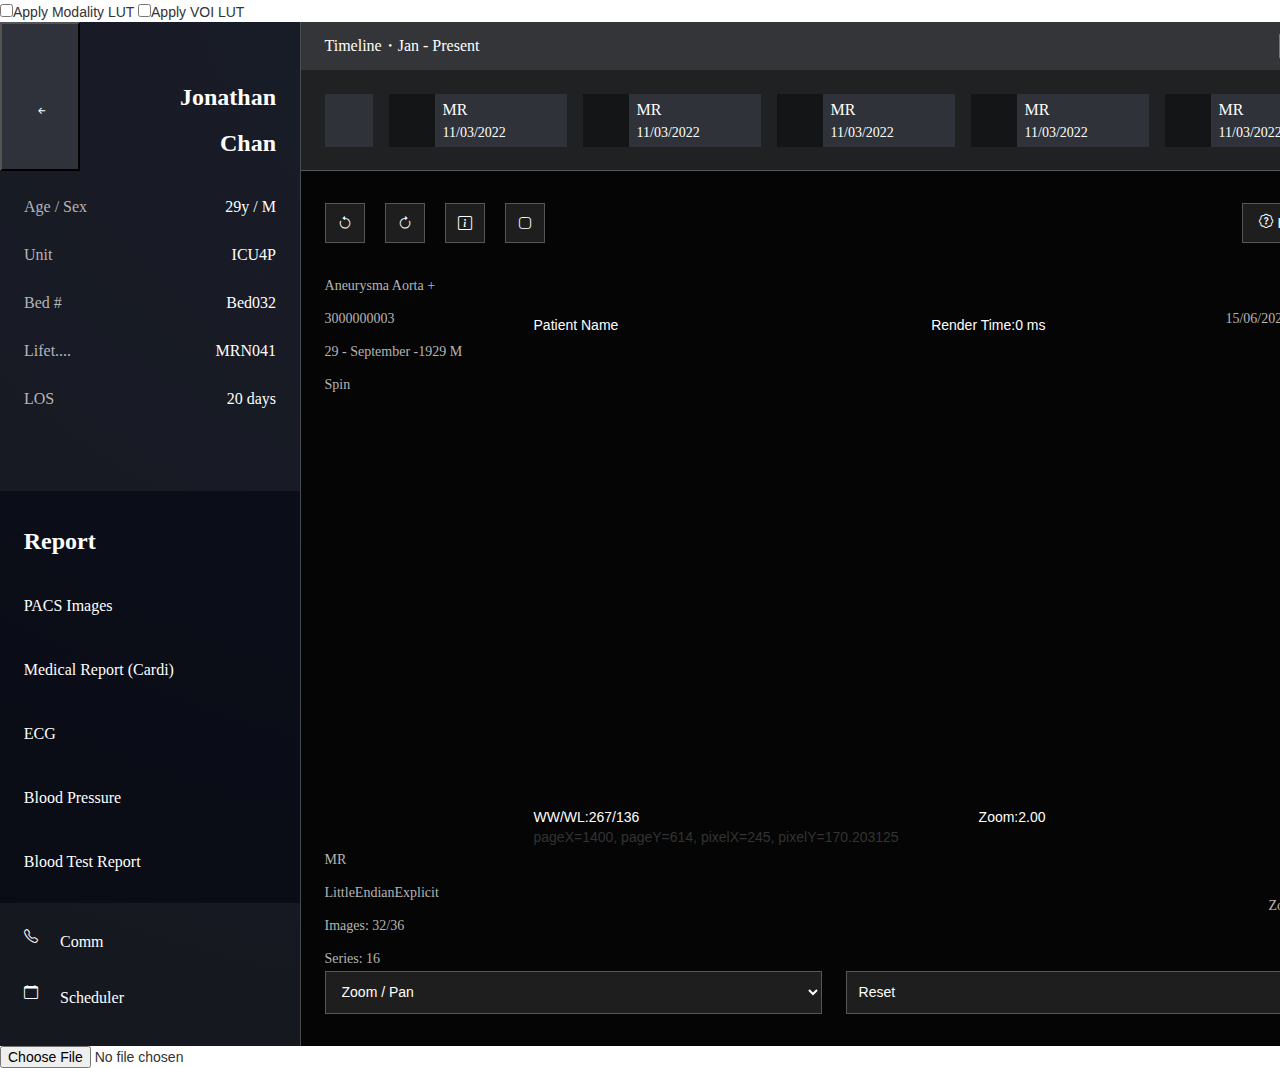
==== commit f39e379a: "dev.thai" ====
--- a/index.html
+++ b/index.html
@@ -29,7 +29,8 @@
 
 <body data-new-gr-c-s-check-loaded="14.1026.0" data-gr-ext-installed="">
 
-
+    <input type="checkbox" id="toggleModalityLUT">Apply Modality LUT</input>
+    <input type="checkbox" id="toggleVOILUT">Apply VOI LUT</input>
 
 
 
@@ -212,7 +213,7 @@
                 </div>
                 <div class="current-filter">
                     <p>Zoom: 100%</p>
-                    <p>WL: 127 WW: 255</p>
+                    <p id="wl">WL: 127 WW: 255</p>
                 </div>
                 <div class="container">
                     <button id="x256" class="btn" style="display: none;">256x256</button>
@@ -234,24 +235,54 @@
                                 width="512" height="512"></canvas>
                         </div>
 
-                        <div id="topleft" class="overlay" style="position:absolute;top:0px;left:0px;display:none;">
+                        <div id="topleft" class="overlay" style="position:absolute;top:0px;left:0px;">
                             Patient Name
                         </div>
-                        <div id="topright" class="overlay" style="position:absolute;top:0px;right:0px;display:none;">
+                        <div id="topright" class="overlay" style="position:absolute;top:0px;right:0px;">
                             Render Time:0 ms</div>
                         <div id="bottomright" class="overlay"
-                            style="position:absolute;bottom:0px;right:0px;display:none;">Zoom:2.00</div>
+                            style="position:absolute;bottom:0px;right:0px;">Zoom:2.00</div>
                         <div id="bottomleft" class="overlay"
-                            style="position:absolute;bottom:0px;left:0px;display:none;">WW/WL:267/136</div>
-                    </div>
-
-                    <div style="display:none;"><span id="coords">pageX=1400, pageY=614, pixelX=245,
+                            style="position:absolute;bottom:0px;left:0px;">WW/WL:267/136</div>
+                    </div>
+
+                    <div style=""><span id="coords">pageX=1400, pageY=614, pixelX=245,
                             pixelY=170.203125</span></div>
 
+                </div>
+
+                <div class="col-md-6" style="display:none;">
+                    <span>Transfer Syntax: </span><span id="transferSyntax"></span><br>
+                    <span>SOP Class: </span><span id="sopClass"></span><br>
+                    <span>Samples Per Pixel: </span><span id="samplesPerPixel"></span><br>
+                    <span>Photometric Interpretation: </span><span id="photometricInterpretation"></span><br>
+                    <span>Number Of Frames: </span><span id="numberOfFrames"></span><br>
+                    <span>Planar Configuration: </span><span id="planarConfiguration"></span><br>
+                    <span>Rows: </span><span id="rows"></span><br>
+                    <span>Columns: </span><span id="columns"></span><br>
+                    <span>Pixel Spacing: </span><span id="pixelSpacing"></span><br>
+                    <span>Bits Allocated: </span><span id="bitsAllocated"></span><br>
+                    <span>Bits Stored: </span><span id="bitsStored"></span><br>
+                    <span>High Bit: </span><span id="highBit"></span><br>
+                    <span>Pixel Representation: </span><span id="pixelRepresentation"></span><br>
+                    <span>WindowCenter: </span><span id="windowCenter"></span><br>
+                    <span>WindowWidth: </span><span id="windowWidth"></span><br>
+                    <span>RescaleIntercept: </span><span id="rescaleIntercept"></span><br>
+                    <span>RescaleSlope: </span><span id="rescaleSlope"></span><br>
+                    <span>Basic Offset Table Entries: </span><span id="basicOffsetTable"></span><br>
+                    <span>Fragments: </span><span id="fragments"></span><br>
+                    <span>Min Stored Pixel Value: </span><span id="minStoredPixelValue"></span><br>
+                    <span>Max Stored Pixel Value: </span><span id="maxStoredPixelValue"></span><br>
+                    <span>Total Time: </span><span id="totalTime"></span><br>
+                    <span>Load Time: </span><span id="loadTime"></span><br>
+                    <span>Decode Time: </span><span id="decodeTime"></span><br>
+        
                 </div>
             </div>
         </div>
     </div>
+
+    <input type="file" id="selectFile">
 
 
     <!-- include the cornerstone library -->
@@ -274,7 +305,10 @@
 
     <script type="module">
         $('#hflip-fake').click(function () {
-            $('#hflip').trigger('click');
+            // $('#hflip').trigger('click');
+            const viewport = cornerstone.getViewport(element);
+            viewport.hflip = !viewport.hflip;
+            cornerstone.setViewport(element, viewport);
         })
         $('#vflip-fake').click(function () {
             $('#vflip').trigger('click');
@@ -297,245 +331,131 @@
             },
         });
 
-        run();
-        async function run() {
-            var data = null;
-
-            var dicomUrl = "https://raw.githubusercontent.com/wearemothership/dicom-test-files/main/dicom-ts-issues/parse-issue-19.dcm";
-
-            var response = await fetch(dicomUrl);
-
-            var buffer = await response.arrayBuffer();
-
-            function setData(buffer) {
-                data = new Int8Array(buffer);
+        const element = document.getElementById('dicomImage');
+        cornerstone.enable(element);
+
+        // setup handlers before we display the image
+        function onImageRendered(e) {
+            const eventData = e.detail;
+
+            // set the canvas context to the image coordinate system
+            cornerstone.setToPixelCoordinateSystem(eventData.enabledElement, eventData.canvasContext);
+
+            // NOTE: The coordinate system of the canvas is in image pixel space.  Drawing
+            // to location 0,0 will be the top left of the image and rows,columns is the bottom
+            // right.
+            const context = eventData.canvasContext;
+            context.beginPath();
+            context.strokeStyle = 'white';
+            context.lineWidth = .5;
+            context.rect(128, 90, 50, 60);
+            context.stroke();
+            context.fillStyle = "white";
+            context.font = "6px Arial";
+            context.fillText("Tumor Here", 128, 85);
+
+            document.getElementById('topright').textContent = "Render Time:" + eventData.renderTimeInMs + " ms";
+            document.getElementById('wl').textContent = "WW/WL:" + Math.round(eventData.viewport.voi.windowWidth) + "/" + Math.round(eventData.viewport.voi.windowCenter);
+            document.getElementById('bottomright').textContent = "Zoom:" + eventData.viewport.scale.toFixed(2);
+
+        }
+        element.addEventListener('cornerstoneimagerendered', onImageRendered);
+    
+        let loaded = false;
+        function loadAndViewImage(imageId) {
+                const element = document.getElementById('dicomImage');
+                const start = new Date().getTime();
+                cornerstone.loadImage(imageId).then(function(image) {
+                    const viewport = cornerstone.getDefaultViewportForImage(element, image);
+                    document.getElementById('toggleModalityLUT').checked = (viewport.modalityLUT !== undefined);
+                    document.getElementById('toggleVOILUT').checked = (viewport.voiLUT !== undefined);
+                    cornerstone.displayImage(element, image, viewport);
+                    if(loaded === false) {
+                        cornerstoneTools.mouseInput.enable(element);
+                        cornerstoneTools.mouseWheelInput.enable(element);
+                        cornerstoneTools.wwwc.activate(element, 1); // ww/wc is the default tool for left mouse button
+                        cornerstoneTools.pan.activate(element, 2); // pan is the default tool for middle mouse button
+                        cornerstoneTools.zoom.activate(element, 4); // zoom is the default tool for right mouse button
+                        cornerstoneTools.zoomWheel.activate(element); // zoom is the default tool for middle mouse wheel
+
+                        cornerstoneTools.imageStats.enable(element);
+                        loaded = true;
+                    }
+
+                    function getTransferSyntax() {
+                        const value = image.data.string('x00020010');
+                        return value + ' [' + uids[value] + ']';
+                    }
+
+                    function getSopClass() {
+                        const value = image.data.string('x00080016');
+                        return value + ' [' + uids[value] + ']';
+                    }
+
+                    function getPixelRepresentation() {
+                        const value = image.data.uint16('x00280103');
+                        if(value === undefined) {
+                            return;
+                        }
+                        return value + (value === 0 ? ' (unsigned)' : ' (signed)');
+                    }
+
+                    function getPlanarConfiguration() {
+                        const value = image.data.uint16('x00280006');
+                        if(value === undefined) {
+                            return;
+                        }
+                        return value + (value === 0 ? ' (pixel)' : ' (plane)');
+                    }
+
+                    document.getElementById('transferSyntax').textContent = getTransferSyntax();
+                    document.getElementById('sopClass').textContent = getSopClass();
+                    document.getElementById('samplesPerPixel').textContent = image.data.uint16('x00280002');
+                    document.getElementById('photometricInterpretation').textContent = image.data.string('x00280004');
+                    document.getElementById('numberOfFrames').textContent = image.data.string('x00280008');
+                    document.getElementById('planarConfiguration').textContent = getPlanarConfiguration();
+                    document.getElementById('rows').textContent = image.data.uint16('x00280010');
+                    document.getElementById('columns').textContent = image.data.uint16('x00280011');
+                    document.getElementById('pixelSpacing').textContent = image.data.string('x00280030');
+                    document.getElementById('bitsAllocated').textContent = image.data.uint16('x00280100');
+                    document.getElementById('bitsStored').textContent = image.data.uint16('x00280101');
+                    document.getElementById('highBit').textContent = image.data.uint16('x00280102');
+                    document.getElementById('pixelRepresentation').textContent = getPixelRepresentation();
+                    document.getElementById('windowCenter').textContent = image.data.string('x00281050');
+                    document.getElementById('windowWidth').textContent = image.data.string('x00281051');
+                    document.getElementById('rescaleIntercept').textContent = image.data.string('x00281052');
+                    document.getElementById('rescaleSlope').textContent = image.data.string('x00281053');
+                    document.getElementById('basicOffsetTable').textContent = image.data.elements.x7fe00010 && image.data.elements.x7fe00010.basicOffsetTable ? image.data.elements.x7fe00010.basicOffsetTable.length : '';
+                    document.getElementById('fragments').textContent = image.data.elements.x7fe00010 && image.data.elements.x7fe00010.fragments ? image.data.elements.x7fe00010.fragments.length : '';
+                    document.getElementById('minStoredPixelValue').textContent = image.minPixelValue;
+                    document.getElementById('maxStoredPixelValue').textContent = image.maxPixelValue;
+                    const end = new Date().getTime();
+                    const time = end - start;
+                    document.getElementById('totalTime').textContent = time + "ms";
+                    document.getElementById('loadTime').textContent = image.loadTimeInMS + "ms";
+                    document.getElementById('decodeTime').textContent = image.decodeTimeInMS + "ms";
+
+                }, function(err) {
+                    alert(err);
+                });
             }
 
-        function loadAndViewImage(imageId) {
-        const element = document.getElementById('dicomImage');
-        const start = new Date().getTime();
-        cornerstone.loadImage(imageId).then(function(image) {
-            console.log(image);
-            const viewport = cornerstone.getDefaultViewportForImage(element, image);
-            document.getElementById('toggleModalityLUT').checked = (viewport.modalityLUT !== undefined);
-            document.getElementById('toggleVOILUT').checked = (viewport.voiLUT !== undefined);
-            cornerstone.displayImage(element, image, viewport);
-            if(loaded === false) {
-                cornerstoneTools.mouseInput.enable(element);
-                cornerstoneTools.mouseWheelInput.enable(element);
-                cornerstoneTools.wwwc.activate(element, 1); // ww/wc is the default tool for left mouse button
-                cornerstoneTools.pan.activate(element, 2); // pan is the default tool for middle mouse button
-                cornerstoneTools.zoom.activate(element, 4); // zoom is the default tool for right mouse button
-                cornerstoneTools.zoomWheel.activate(element); // zoom is the default tool for middle mouse wheel
-
-                cornerstoneTools.imageStats.enable(element);
-                loaded = true;
-            }
-
-            function getTransferSyntax() {
-                const value = image.data.string('x00020010');
-                return value + ' [' + uids[value] + ']';
-            }
-
-            function getSopClass() {
-                const value = image.data.string('x00080016');
-                return value + ' [' + uids[value] + ']';
-            }
-
-            function getPixelRepresentation() {
-                const value = image.data.uint16('x00280103');
-                if(value === undefined) {
-                    return;
-                }
-                return value + (value === 0 ? ' (unsigned)' : ' (signed)');
-            }
-
-            function getPlanarConfiguration() {
-                const value = image.data.uint16('x00280006');
-                if(value === undefined) {
-                    return;
-                }
-                return value + (value === 0 ? ' (pixel)' : ' (plane)');
-            }
-
-            document.getElementById('transferSyntax').textContent = getTransferSyntax();
-            document.getElementById('sopClass').textContent = getSopClass();
-            document.getElementById('samplesPerPixel').textContent = image.data.uint16('x00280002');
-            document.getElementById('photometricInterpretation').textContent = image.data.string('x00280004');
-            document.getElementById('numberOfFrames').textContent = image.data.string('x00280008');
-            document.getElementById('planarConfiguration').textContent = getPlanarConfiguration();
-            document.getElementById('rows').textContent = image.data.uint16('x00280010');
-            document.getElementById('columns').textContent = image.data.uint16('x00280011');
-            document.getElementById('pixelSpacing').textContent = image.data.string('x00280030');
-            document.getElementById('bitsAllocated').textContent = image.data.uint16('x00280100');
-            document.getElementById('bitsStored').textContent = image.data.uint16('x00280101');
-            document.getElementById('highBit').textContent = image.data.uint16('x00280102');
-            document.getElementById('pixelRepresentation').textContent = getPixelRepresentation();
-            document.getElementById('windowCenter').textContent = image.data.string('x00281050');
-            document.getElementById('windowWidth').textContent = image.data.string('x00281051');
-            document.getElementById('rescaleIntercept').textContent = image.data.string('x00281052');
-            document.getElementById('rescaleSlope').textContent = image.data.string('x00281053');
-            document.getElementById('basicOffsetTable').textContent = image.data.elements.x7fe00010 && image.data.elements.x7fe00010.basicOffsetTable ? image.data.elements.x7fe00010.basicOffsetTable.length : '';
-            document.getElementById('fragments').textContent = image.data.elements.x7fe00010 && image.data.elements.x7fe00010.fragments ? image.data.elements.x7fe00010.fragments.length : '';
-            document.getElementById('minStoredPixelValue').textContent = image.minPixelValue;
-            document.getElementById('maxStoredPixelValue').textContent = image.maxPixelValue;
-            const end = new Date().getTime();
-            const time = end - start;
-            document.getElementById('totalTime').textContent = time + "ms";
-            document.getElementById('loadTime').textContent = image.loadTimeInMS + "ms";
-            document.getElementById('decodeTime').textContent = image.decodeTimeInMS + "ms";
-
-        }, function(err) {
-            alert(err);
-        });
-    }
-
-            function register() {
-                function loadImage(imageId) {
-                    // Parse the imageId and return a usable URL (logic omitted)
-                    console.log({ imageId, cornerstoneWADOImageLoader })
-                    const url = cornerstoneWADOImageLoader.wadouri.parseImageId(imageId);
-                    // const url = "http://localhost:3000/1.dcm"
-                    
-                    console.log({url})
-
-                    // Create a new Promise
-                    const promise = new Promise((resolve, reject) => {
-                        // Inside the Promise Constructor, make
-                        // the request for the DICOM data
-                        const oReq = new XMLHttpRequest();
-                        oReq.open('get', url, true);
-                        oReq.responseType = 'arraybuffer';
-                        oReq.onreadystatechange = function (oEvent) {
-                            if (oReq.readyState === 4) {
-                                if (oReq.status == 200) {
-                                    // Request succeeded, Create an image object (logic omitted)
-                                    console.log({oReq})
-                                    const image = createImageObject(oReq.response);
-
-
-                                    // Return the image object by resolving the Promise
-                                    resolve(image);
-                                } else {
-                                    // An error occurred, return an object containing the error by
-                                    // rejecting the Promise
-                                    reject(new Error(oReq.statusText));
-                                }
-                            }
-                        };
-
-                        oReq.send();
-                    });
-
-                    // Return an object containing the Promise to cornerstone so it can setup callbacks to be
-                    // invoked asynchronously for the success/resolve and failure/reject scenarios.
-                    return {
-                        promise,
-                    };
-                }
-
-                // function getExampleImage(imageId) {
-
-                //     const width = 256;
-                //     const height = 256;
-                //     function getPixelData() {
-                //         if (imageId === 'example://1') {
-                //             console.log(data);
-                //             return data;
-                //         } else if (imageId === 'example://2') {
-                //             return data;
-                //         }
-
-                //         throw "unknown imageId";
-                //     }
-
-                //     var image = {
-                //         imageId: imageId,
-                //         minPixelValue: 0,
-                //         maxPixelValue: 257,
-                //         slope: 1.0,
-                //         intercept: 0,
-                //         windowCenter: 127,
-                //         windowWidth: 256,
-                //         getPixelData: getPixelData,
-                //         rows: height,
-                //         columns: width,
-                //         height: height,
-                //         width: width,
-                //         color: false,
-                //         columnPixelSpacing: .8984375,
-                //         rowPixelSpacing: .8984375,
-                //         sizeInBytes: width * height * 2
-                //     };
-
-                //     return {
-                //         promise: new Promise((resolve) => {
-                //             resolve(image);
-                //         }),
-                //         cancelFn: undefined
-                //     };
-                // }
-
-
-                console.log({cornerstone})
-                // registration
-                cornerstone.registerImageLoader('wadouri', loadImage);
-
-            }
-
-            function call() {
-                const imageIds = [
-                    'wadouri:http://localhost:3000/1.dcm',
-                    // 'wadouri://http://localhost:3000/2',
-                ];
-
-                let currentImageIndex = 0;
-
-                // updates the image display
-                function updateTheImage(imageIndex) {
-                    return cornerstone.loadAndCacheImage(imageIds[imageIndex]).then(function (image) {
-                        console.log({ image });
-                        currentImageIndex = imageIndex;
-                        const viewport = cornerstone.getViewport(element);
-                        cornerstone.displayImage(element, image, viewport);
-                    });
-
-                    // return loadAndViewImage(imageIndex)
-                }
-
-                // image enable the element
-                const element = document.getElementById('dicomImage');
-                cornerstone.enable(element);
-
-                // setup handlers before we display the image
-                function onImageRendered(e) {
-                    const eventData = e.detail;
-
-                    // set the canvas context to the image coordinate system
-                    cornerstone.setToPixelCoordinateSystem(eventData.enabledElement, eventData.canvasContext);
-
-                    // NOTE: The coordinate system of the canvas is in image pixel space.  Drawing
-                    // to location 0,0 will be the top left of the image and rows,columns is the bottom
-                    // right.
-                    const context = eventData.canvasContext;
-                    context.beginPath();
-                    context.strokeStyle = 'white';
-                    context.lineWidth = .5;
-                    context.rect(128, 90, 50, 60);
-                    context.stroke();
-                    context.fillStyle = "white";
-                    context.font = "6px Arial";
-                    context.fillText("Tumor Here", 128, 85);
-
-                    document.getElementById('topright').textContent = "Render Time:" + eventData.renderTimeInMs + " ms";
-                    document.getElementById('bottomleft').textContent = "WW/WL:" + Math.round(eventData.viewport.voi.windowWidth) + "/" + Math.round(eventData.viewport.voi.windowCenter);
-                    document.getElementById('bottomright').textContent = "Zoom:" + eventData.viewport.scale.toFixed(2);
-
-                }
-                element.addEventListener('cornerstoneimagerendered', onImageRendered);
-
-                // load and display the image
-                const imagePromise = updateTheImage(0);
+        async function createFile(url){
+            let response = await fetch(url);
+            let data = await response.blob();
+            // let metadata = {
+            //     type: 'image/jpeg'
+            // };
+            let file = new File([data], "1.dcm");
+            // ... do something with the file or return it
+            const imageId = cornerstoneWADOImageLoader.wadouri.fileManager.add(file);
+            loadAndViewImage(imageId);
+        }
+        
+        // createFile('http://localhost:3000/1.dcm');
+        
+            // load and display the image
+                const imagePromise = createFile('http://localhost:3000/1.dcm');
 
                 // add handlers for mouse events once the image is loaded.
                 imagePromise.then(function () {
@@ -579,24 +499,24 @@
                     });
 
                     const mouseWheelEvents = ['mousewheel', 'DOMMouseScroll'];
-                    mouseWheelEvents.forEach(function (eventType) {
-                        element.addEventListener(eventType, function (e) {
-                            // Firefox e.detail > 0 scroll back, < 0 scroll forward
-                            // chrome/safari e.wheelDelta < 0 scroll back, > 0 scroll forward
-                            if (e.wheelDelta < 0 || e.detail > 0) {
-                                if (currentImageIndex === 0) {
-                                    updateTheImage(1);
-                                }
-                            } else {
-                                if (currentImageIndex === 1) {
-                                    updateTheImage(0);
-                                }
-                            }
-
-                            // Prevent page from scrolling
-                            return false;
-                        });
-                    });
+                    // mouseWheelEvents.forEach(function (eventType) {
+                    //     element.addEventListener(eventType, function (e) {
+                    //         // Firefox e.detail > 0 scroll back, < 0 scroll forward
+                    //         // chrome/safari e.wheelDelta < 0 scroll back, > 0 scroll forward
+                    //         if (e.wheelDelta < 0 || e.detail > 0) {
+                    //             if (currentImageIndex === 0) {
+                    //                 updateTheImage(1);
+                    //             }
+                    //         } else {
+                    //             if (currentImageIndex === 1) {
+                    //                 updateTheImage(0);
+                    //             }
+                    //         }
+
+                    //         // Prevent page from scrolling
+                    //         return false;
+                    //     });
+                    // });
 
                     // Add event handler to the ww/wc apply button
                     document.getElementById('x256').addEventListener('click', function (e) {
@@ -643,12 +563,347 @@
                         document.getElementById('coords').textContent = "pageX=" + event.pageX + ", pageY=" + event.pageY + ", pixelX=" + pixelCoords.x + ", pixelY=" + pixelCoords.y;
                     });
                 });
+            // }
+        
+        
+        
+        
+        
+        
+        
+        
+        
+        
+        
+        
+        
+        
+        
+        
+        
+        
+        
+        
+        
+        
+        
+        
+        
+        
+        
+        
+        
+        
+        
+        
+        
+        
+        
+        
+        
+        
+        
+        
+        
+        
+        
+        
+        
+        
+        
+        
+        
+        
+        
+        
+        
+        
+        
+        
+        
+        
+        
+        
+        
+        
+        
+            // run();
+        async function run() {
+            var data = null;
+
+            var dicomUrl = "https://raw.githubusercontent.com/wearemothership/dicom-test-files/main/dicom-ts-issues/parse-issue-19.dcm";
+
+            var response = await fetch(dicomUrl);
+
+            var buffer = await response.arrayBuffer();
+
+            function setData(buffer) {
+                data = new Int8Array(buffer);
             }
 
-            await setData(buffer);
-            await register();
-            await call();
-        }
+            
+
+    }
+
+            // function register() {
+            //     function loadImage(imageId) {
+            //         // Parse the imageId and return a usable URL (logic omitted)
+            //         console.log({ imageId, cornerstoneWADOImageLoader })
+            //         const url = cornerstoneWADOImageLoader.wadouri.parseImageId(imageId);
+            //         // const url = "http://localhost:3000/1.dcm"
+                    
+            //         console.log({url})
+
+            //         // Create a new Promise
+            //         const promise = new Promise((resolve, reject) => {
+            //             // Inside the Promise Constructor, make
+            //             // the request for the DICOM data
+            //             const oReq = new XMLHttpRequest();
+            //             oReq.open('get', url, true);
+            //             oReq.responseType = 'arraybuffer';
+            //             oReq.onreadystatechange = function (oEvent) {
+            //                 if (oReq.readyState === 4) {
+            //                     if (oReq.status == 200) {
+            //                         // Request succeeded, Create an image object (logic omitted)
+            //                         console.log({oReq})
+            //                         const image = createImageObject(oReq.response);
+
+
+            //                         // Return the image object by resolving the Promise
+            //                         resolve(image);
+            //                     } else {
+            //                         // An error occurred, return an object containing the error by
+            //                         // rejecting the Promise
+            //                         reject(new Error(oReq.statusText));
+            //                     }
+            //                 }
+            //             };
+
+            //             oReq.send();
+            //         });
+
+            //         // Return an object containing the Promise to cornerstone so it can setup callbacks to be
+            //         // invoked asynchronously for the success/resolve and failure/reject scenarios.
+            //         return {
+            //             promise,
+            //         };
+            //     }
+
+            //     // function getExampleImage(imageId) {
+
+            //     //     const width = 256;
+            //     //     const height = 256;
+            //     //     function getPixelData() {
+            //     //         if (imageId === 'example://1') {
+            //     //             console.log(data);
+            //     //             return data;
+            //     //         } else if (imageId === 'example://2') {
+            //     //             return data;
+            //     //         }
+
+            //     //         throw "unknown imageId";
+            //     //     }
+
+            //     //     var image = {
+            //     //         imageId: imageId,
+            //     //         minPixelValue: 0,
+            //     //         maxPixelValue: 257,
+            //     //         slope: 1.0,
+            //     //         intercept: 0,
+            //     //         windowCenter: 127,
+            //     //         windowWidth: 256,
+            //     //         getPixelData: getPixelData,
+            //     //         rows: height,
+            //     //         columns: width,
+            //     //         height: height,
+            //     //         width: width,
+            //     //         color: false,
+            //     //         columnPixelSpacing: .8984375,
+            //     //         rowPixelSpacing: .8984375,
+            //     //         sizeInBytes: width * height * 2
+            //     //     };
+
+            //     //     return {
+            //     //         promise: new Promise((resolve) => {
+            //     //             resolve(image);
+            //     //         }),
+            //     //         cancelFn: undefined
+            //     //     };
+            //     // }
+
+
+            //     console.log({cornerstone})
+            //     // registration
+            //     cornerstone.registerImageLoader('wadouri', loadImage);
+
+            // }
+
+            // function call() {
+            //     const imageIds = [
+            //         'wadouri:http://localhost:3000/1.dcm',
+            //         // 'wadouri://http://localhost:3000/2',
+            //     ];
+
+            //     let currentImageIndex = 0;
+
+            //     // updates the image display
+            //     function updateTheImage(imageIndex) {
+            //         return cornerstone.loadAndCacheImage(imageIds[imageIndex]).then(function (image) {
+            //             console.log({ image });
+            //             currentImageIndex = imageIndex;
+            //             const viewport = cornerstone.getViewport(element);
+            //             cornerstone.displayImage(element, image, viewport);
+            //         });
+
+            //         // return loadAndViewImage(imageIndex)
+            //     }
+
+            //     // image enable the element
+            //     const element = document.getElementById('dicomImage');
+            //     cornerstone.enable(element);
+
+            //     // setup handlers before we display the image
+            //     function onImageRendered(e) {
+            //         const eventData = e.detail;
+
+            //         // set the canvas context to the image coordinate system
+            //         cornerstone.setToPixelCoordinateSystem(eventData.enabledElement, eventData.canvasContext);
+
+            //         // NOTE: The coordinate system of the canvas is in image pixel space.  Drawing
+            //         // to location 0,0 will be the top left of the image and rows,columns is the bottom
+            //         // right.
+            //         const context = eventData.canvasContext;
+            //         context.beginPath();
+            //         context.strokeStyle = 'white';
+            //         context.lineWidth = .5;
+            //         context.rect(128, 90, 50, 60);
+            //         context.stroke();
+            //         context.fillStyle = "white";
+            //         context.font = "6px Arial";
+            //         context.fillText("Tumor Here", 128, 85);
+
+            //         document.getElementById('topright').textContent = "Render Time:" + eventData.renderTimeInMs + " ms";
+            //         document.getElementById('bottomleft').textContent = "WW/WL:" + Math.round(eventData.viewport.voi.windowWidth) + "/" + Math.round(eventData.viewport.voi.windowCenter);
+            //         document.getElementById('bottomright').textContent = "Zoom:" + eventData.viewport.scale.toFixed(2);
+
+            //     }
+            //     element.addEventListener('cornerstoneimagerendered', onImageRendered);
+
+            //     // load and display the image
+            //     const imagePromise = updateTheImage(0);
+
+            //     // add handlers for mouse events once the image is loaded.
+            //     imagePromise.then(function () {
+
+            //         // add event handlers to pan image on mouse move
+            //         element.addEventListener('mousedown', function (e) {
+            //             let lastX = e.pageX;
+            //             let lastY = e.pageY;
+            //             const mouseButton = e.which;
+
+            //             function mouseMoveHandler(e) {
+            //                 const deltaX = e.pageX - lastX;
+            //                 const deltaY = e.pageY - lastY;
+            //                 lastX = e.pageX;
+            //                 lastY = e.pageY;
+
+            //                 if (mouseButton === 1) {
+            //                     let viewport = cornerstone.getViewport(element);
+            //                     viewport.voi.windowWidth += (deltaX / viewport.scale);
+            //                     viewport.voi.windowCenter += (deltaY / viewport.scale);
+            //                     cornerstone.setViewport(element, viewport);
+            //                 } else if (mouseButton === 2) {
+            //                     let viewport = cornerstone.getViewport(element);
+            //                     viewport.translation.x += (deltaX / viewport.scale);
+            //                     viewport.translation.y += (deltaY / viewport.scale);
+            //                     cornerstone.setViewport(element, viewport);
+            //                 } else if (mouseButton === 3) {
+            //                     let viewport = cornerstone.getViewport(element);
+            //                     viewport.scale += (deltaY / 100);
+            //                     cornerstone.setViewport(element, viewport);
+            //                 }
+            //             }
+
+            //             function mouseUpHandler() {
+            //                 document.removeEventListener('mouseup', mouseUpHandler);
+            //                 document.removeEventListener('mousemove', mouseMoveHandler);
+            //             }
+
+            //             document.addEventListener('mousemove', mouseMoveHandler);
+            //             document.addEventListener('mouseup', mouseUpHandler);
+            //         });
+
+            //         const mouseWheelEvents = ['mousewheel', 'DOMMouseScroll'];
+            //         mouseWheelEvents.forEach(function (eventType) {
+            //             element.addEventListener(eventType, function (e) {
+            //                 // Firefox e.detail > 0 scroll back, < 0 scroll forward
+            //                 // chrome/safari e.wheelDelta < 0 scroll back, > 0 scroll forward
+            //                 if (e.wheelDelta < 0 || e.detail > 0) {
+            //                     if (currentImageIndex === 0) {
+            //                         updateTheImage(1);
+            //                     }
+            //                 } else {
+            //                     if (currentImageIndex === 1) {
+            //                         updateTheImage(0);
+            //                     }
+            //                 }
+
+            //                 // Prevent page from scrolling
+            //                 return false;
+            //             });
+            //         });
+
+            //         // Add event handler to the ww/wc apply button
+            //         document.getElementById('x256').addEventListener('click', function (e) {
+            //             element.style.width = '256px';
+            //             element.style.height = '256px';
+            //             cornerstone.resize(element);
+            //         });
+
+            //         document.getElementById('x512').addEventListener('click', function (e) {
+            //             element.style.width = '512px';
+            //             element.style.height = '512px';
+            //             cornerstone.resize(element);
+            //         });
+
+            //         document.getElementById('invert').addEventListener('click', function (e) {
+            //             const viewport = cornerstone.getViewport(element);
+            //             viewport.invert = !viewport.invert;
+            //             cornerstone.setViewport(element, viewport);
+            //         });
+
+            //         document.getElementById('interpolation').addEventListener('click', function (e) {
+            //             const viewport = cornerstone.getViewport(element);
+            //             viewport.pixelReplication = !viewport.pixelReplication;
+            //             cornerstone.setViewport(element, viewport);
+            //         });
+            //         document.getElementById('hflip').addEventListener('click', function (e) {
+            //             const viewport = cornerstone.getViewport(element);
+            //             viewport.hflip = !viewport.hflip;
+            //             cornerstone.setViewport(element, viewport);
+            //         });
+            //         document.getElementById('vflip').addEventListener('click', function (e) {
+            //             const viewport = cornerstone.getViewport(element);
+            //             viewport.vflip = !viewport.vflip;
+            //             cornerstone.setViewport(element, viewport);
+            //         });
+            //         document.getElementById('rotate').addEventListener('click', function (e) {
+            //             const viewport = cornerstone.getViewport(element);
+            //             viewport.rotation += 90;
+            //             cornerstone.setViewport(element, viewport);
+            //         });
+
+            //         element.addEventListener('mousemove', function (event) {
+            //             const pixelCoords = cornerstone.pageToPixel(element, event.pageX, event.pageY);
+            //             document.getElementById('coords').textContent = "pageX=" + event.pageX + ", pageY=" + event.pageY + ", pixelX=" + pixelCoords.x + ", pixelY=" + pixelCoords.y;
+            //         });
+            //     });
+            // }
+
+            // await setData(buffer);
+            // await register();
+            // await call();
+        // }
     </script>
 
 
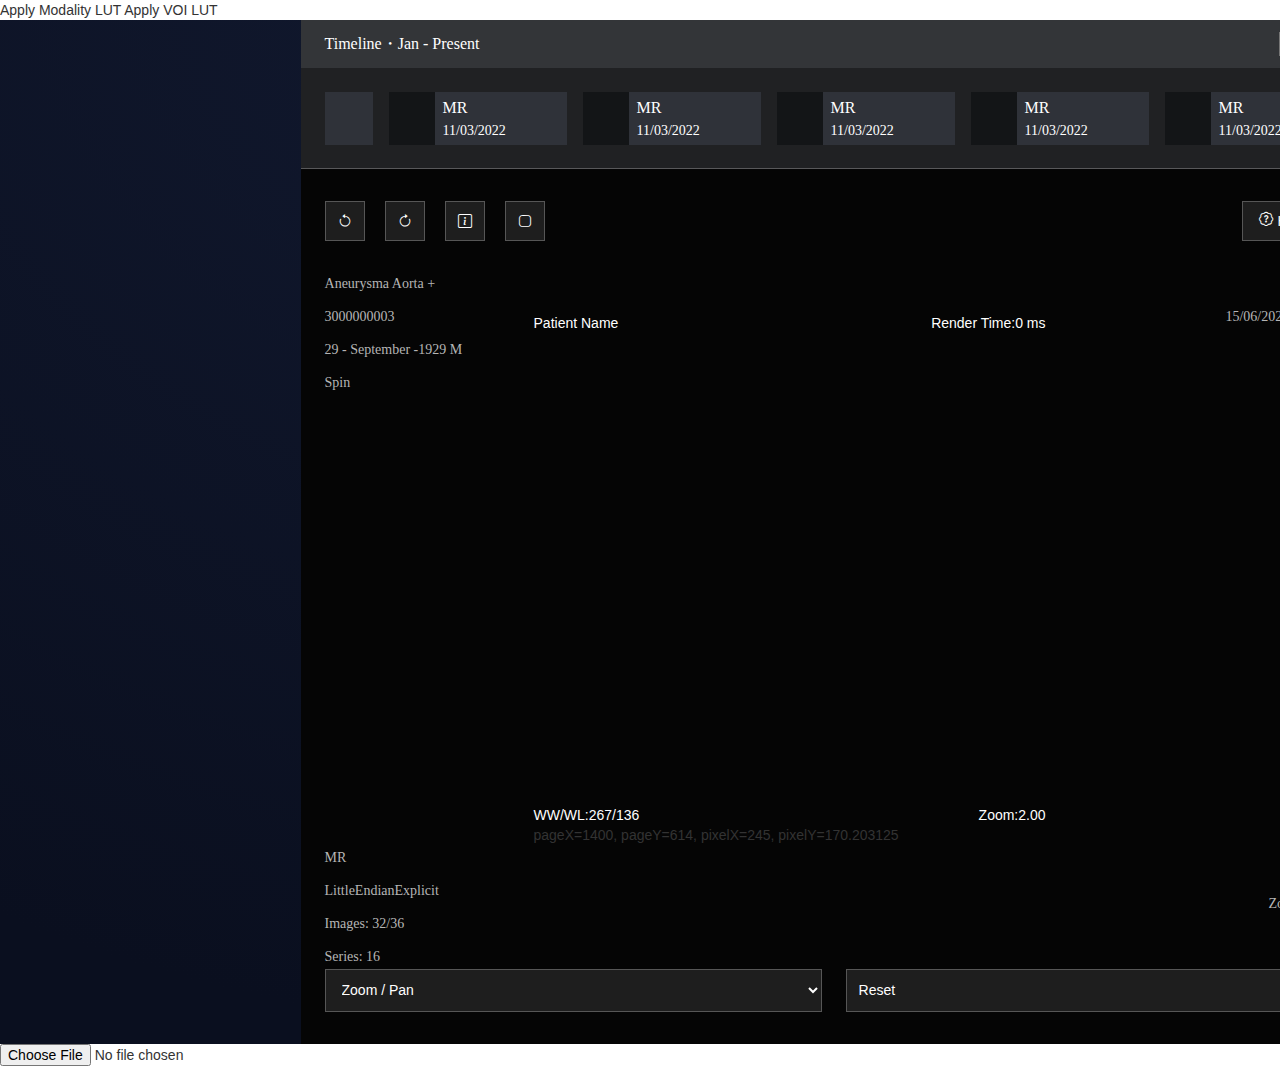
==== commit 18b26454: "thai" ====
--- a/index.html
+++ b/index.html
@@ -29,78 +29,11 @@
 
 <body data-new-gr-c-s-check-loaded="14.1026.0" data-gr-ext-installed="">
 
-    <input type="checkbox" id="toggleModalityLUT">Apply Modality LUT</input>
-    <input type="checkbox" id="toggleVOILUT">Apply VOI LUT</input>
-
-
+    <input type="checkbox" id="toggleModalityLUT" style="display:none;">Apply Modality LUT</input>
+    <input type="checkbox" id="toggleVOILUT" style="display:none;">Apply VOI LUT</input>
 
     <div class="wrapper">
-        <div class="left-side">
-            <div class="personal-info">
-                <div class="personal-info-title">
-                    <button>
-                        <i class="bi bi-arrow-left-short"></i>
-                    </button>
-                    <div class="name">
-                        <p>Jonathan</p>
-                        <p>Chan</p>
-                    </div>
-                </div>
-                <div class="personal-info-detail">
-                    <div class="detail-row">
-                        <p class="personal-info-detail-title">Age / Sex</p>
-                        <p class="personal-info-detail-value">29y / M</p>
-                    </div>
-                    <div class="detail-row">
-                        <p class="personal-info-detail-title">Unit</p>
-                        <p class="personal-info-detail-value">ICU4P</p>
-                    </div>
-                    <div class="detail-row">
-                        <p class="personal-info-detail-title">Bed #</p>
-                        <p class="personal-info-detail-value">Bed032</p>
-                    </div>
-                    <div class="detail-row">
-                        <p class="personal-info-detail-title">Lifet....</p>
-                        <p class="personal-info-detail-value">MRN041</p>
-                    </div>
-                    <div class="detail-row">
-                        <p class="personal-info-detail-title">LOS</p>
-                        <p class="personal-info-detail-value">20 days</p>
-                    </div>
-                </div>
-            </div>
-            <div class="left-bar-menu">
-                <h1>Report</h1>
-                <div class="left-bar-menu-detail">
-                    <div class="left-bar-nav">
-                        <p>PACS Images</p>
-                    </div>
-                    <div class="left-bar-nav">
-                        <p>Medical Report (Cardi)</p>
-                    </div>
-                    <div class="left-bar-nav">
-                        <p>ECG</p>
-                    </div>
-                    <div class="left-bar-nav">
-                        <p>Blood Pressure</p>
-                    </div>
-                    <div class="left-bar-nav">
-                        <p>Blood Test Report</p>
-                    </div>
-                </div>
-
-            </div>
-            <div class="left-bar-footer">
-                <div class="nav-1">
-                    <div class="icon"><i class="bi bi-telephone"></i></div>
-                    <div class="text">Comm</div>
-                </div>
-                <div class="nav-2">
-                    <div class="icon"><i class="bi bi-calendar"></i></div>
-                    <div class="text">Scheduler</div>
-                </div>
-            </div>
-        </div>
+
         <div class="right-side">
             <div class="right-menu">
                 <div class="right-menu-time">
@@ -304,14 +237,15 @@
     <script src="./index_files/utils/initializeWebWorkers.js"></script>
 
     <script type="module">
-        $('#hflip-fake').click(function () {
-            // $('#hflip').trigger('click');
-            const viewport = cornerstone.getViewport(element);
-            viewport.hflip = !viewport.hflip;
-            cornerstone.setViewport(element, viewport);
+        var currentDeg = 0;
+        $('#hflip-fake').click(function() {
+            currentDeg = currentDeg - 90;
+            document.getElementById("dicomImage").style.transform = 'rotate(' + currentDeg + 'deg)';
         })
-        $('#vflip-fake').click(function () {
-            $('#vflip').trigger('click');
+        
+        $('#vflip-fake').click(function() {
+            currentDeg = currentDeg + 90;
+            document.getElementById("dicomImage").style.transform = 'rotate(' + currentDeg + 'deg)';
         })
         $('.zoom-btn').change(function () {
             if ($(this).val() == 1) {
@@ -451,7 +385,7 @@
             const imageId = cornerstoneWADOImageLoader.wadouri.fileManager.add(file);
             loadAndViewImage(imageId);
         }
-        
+
         // createFile('http://localhost:3000/1.dcm');
         
             // load and display the image
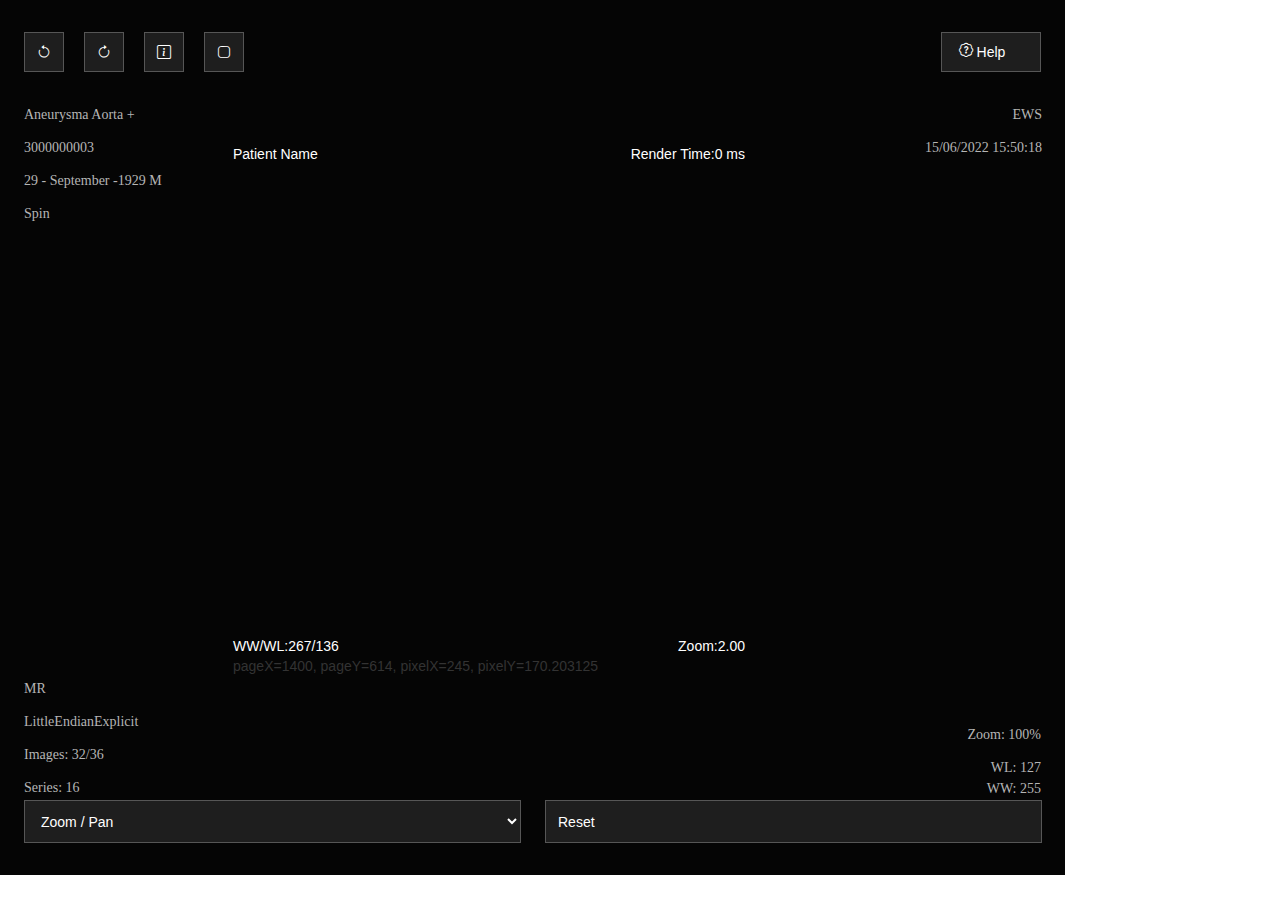
==== commit ea1d9f9a: "a" ====
--- a/index.html
+++ b/index.html
@@ -29,193 +29,115 @@
 
 <body data-new-gr-c-s-check-loaded="14.1026.0" data-gr-ext-installed="">
 
-    <input type="checkbox" id="toggleModalityLUT" style="display:none;">Apply Modality LUT</input>
-    <input type="checkbox" id="toggleVOILUT" style="display:none;">Apply VOI LUT</input>
-
-    <div class="wrapper">
-
-        <div class="right-side">
-            <div class="right-menu">
-                <div class="right-menu-time">
-                    <p>
-                        Timeline・Jan - Present
-                    </p>
-                    <select class="year-select">
-
-                        <option value="2022">2023</option>
-                        <option value="2022">2022</option>
-                        <option value="2022">2021</option>
-                        <option value="2022">2020</option>
-                        <option value="2022">2019</option>
-                        <option value="2022">2018</option>
-
-
-
-
-
-                    </select>
+    <input type="checkbox" id="toggleModalityLUT" style="display:none;"></input>
+    <input type="checkbox" id="toggleVOILUT" style="display:none;"></input>
+
+    <div class="right-content">
+            <div class="tool-button">
+                <button id="hflip-fake">
+                    <i class="bi bi-arrow-counterclockwise"></i>
+                </button>
+                <button id="vflip-fake">
+                    <i class="bi bi-arrow-clockwise"></i>
+                </button>
+                <button>
+                    <i class="bi bi-info-square"></i>
+                </button>
+                <button>
+                    <i class="bi bi-app"></i>
+                </button>
+            </div>
+            <div class="info">
+                <p>Aneurysma Aorta +</p>
+                <p>3000000003</p>
+                <p>29 - September -1929 M</p>
+                <p>Spin</p>
+            </div>
+            <div class="bottom-info">
+                <p>MR</p>
+                <p>LittleEndianExplicit</p>
+                <p>Images: 32/36</p>
+                <p>Series: 16</p>
+            </div>
+            <select id="demo-toolbar" class="zoom-btn text-left">
+                <option value="0" selected disabled>Zoom / Pan</option>
+                <option value="1">Zoom</option>
+                <option value="2">Pan</option>
+            </select>
+            <button class="reset-btn text-center">Reset</button>
+            <button class="help-btn"><i class="bi bi-patch-question"></i>Help</button>
+            <div class="current-datetime">
+                <p>EWS</p>
+                <p>15/06/2022 15:50:18</p>
+            </div>
+            <div class="current-filter">
+                <p>Zoom: 100%</p>
+                <p id="wl">WL: 127 WW: 255</p>
+            </div>
+            <div class="container">
+                <button id="x256" class="btn" style="display: none;">256x256</button>
+                <button id="x512" class="btn" style="display: none;">512x512</button>
+                <button id="invert" class="btn" style="display: none;">Toggle Invert</button>
+                <button id="interpolation" class="btn" style="display: none;">Toggle Interpolation</button>
+                <button id="hflip" class="btn" style="display: none;">Horizontal Flip</button>
+                <button id="vflip" class="btn" style="display: none;">Vertical Flip</button>
+                <button id="rotate" class="btn" style="display: none;">Rotate 90</button>
+
+                <br>
+                <br>
+
+                <div id="dicomImageWrapper" style="width:512px;height:512px;position:relative;color:white"
+                    oncontextmenu="return false" onmousedown="return false">
+
+                    <div id="dicomImage" style="width:512px;height:512px;top:0px;left:0px;position:absolute">
+                        <canvas class="cornerstone-canvas" style="display: block; width: 512px; height: 512px;"
+                            width="512" height="512"></canvas>
+                    </div>
+
+                    <div id="topleft" class="overlay" style="position:absolute;top:0px;left:0px;">
+                        Patient Name
+                    </div>
+                    <div id="topright" class="overlay" style="position:absolute;top:0px;right:0px;">
+                        Render Time:0 ms</div>
+                    <div id="bottomright" class="overlay"
+                        style="position:absolute;bottom:0px;right:0px;">Zoom:2.00</div>
+                    <div id="bottomleft" class="overlay"
+                        style="position:absolute;bottom:0px;left:0px;">WW/WL:267/136</div>
                 </div>
-                <div class="right-menu-icon-area">
-                    <div class="right-menu-icon-list">
-
-
-                        <div class="right-menu-icon" style="order: 1;">
-                            <div class="image">
-
-                            </div>
-                            <p class="name">MR</p>
-                            <p class="date">11/03/2022</p>
-                        </div>
-                        <div class="right-menu-icon" style="order: 2;">
-                            <div class="image">
-
-                            </div>
-                            <p class="name">MR</p>
-                            <p class="date">11/03/2022</p>
-                        </div>
-                        <div class="right-menu-icon" style="order: 3;">
-                            <div class="image">
-
-                            </div>
-                            <p class="name">MR</p>
-                            <p class="date">11/03/2022</p>
-                        </div>
-                        <div class="right-menu-icon" style="order: 4;">
-                            <div class="image">
-
-                            </div>
-                            <p class="name">MR</p>
-                            <p class="date">11/03/2022</p>
-                        </div>
-                        <div class="right-menu-icon" style="order: 5;">
-                            <div class="image">
-
-                            </div>
-                            <p class="name">MR</p>
-                            <p class="date">11/03/2022</p>
-                        </div>
-                        <div class="right-menu-icon" style="order: 6;">
-                            <div class="image">
-
-                            </div>
-                            <p class="name">MR</p>
-                            <p class="date">11/03/2022</p>
-                        </div>
-
-                    </div>
-                </div>
+
+                <div style=""><span id="coords">pageX=1400, pageY=614, pixelX=245,
+                        pixelY=170.203125</span></div>
+
             </div>
 
-            <div class="right-content">
-                <div class="tool-button">
-                    <button id="hflip-fake">
-                        <i class="bi bi-arrow-counterclockwise"></i>
-                    </button>
-                    <button id="vflip-fake">
-                        <i class="bi bi-arrow-clockwise"></i>
-                    </button>
-                    <button>
-                        <i class="bi bi-info-square"></i>
-                    </button>
-                    <button>
-                        <i class="bi bi-app"></i>
-                    </button>
-                </div>
-                <div class="info">
-                    <p>Aneurysma Aorta +</p>
-                    <p>3000000003</p>
-                    <p>29 - September -1929 M</p>
-                    <p>Spin</p>
-                </div>
-                <div class="bottom-info">
-                    <p>MR</p>
-                    <p>LittleEndianExplicit</p>
-                    <p>Images: 32/36</p>
-                    <p>Series: 16</p>
-                </div>
-                <select id="demo-toolbar" class="zoom-btn text-left">
-                    <option value="0" selected disabled>Zoom / Pan</option>
-                    <option value="1">Zoom</option>
-                    <option value="2">Pan</option>
-                </select>
-                <button class="reset-btn text-center">Reset</button>
-                <button class="help-btn"><i class="bi bi-patch-question"></i>Help</button>
-                <div class="current-datetime">
-                    <p>EWS</p>
-                    <p>15/06/2022 15:50:18</p>
-                </div>
-                <div class="current-filter">
-                    <p>Zoom: 100%</p>
-                    <p id="wl">WL: 127 WW: 255</p>
-                </div>
-                <div class="container">
-                    <button id="x256" class="btn" style="display: none;">256x256</button>
-                    <button id="x512" class="btn" style="display: none;">512x512</button>
-                    <button id="invert" class="btn" style="display: none;">Toggle Invert</button>
-                    <button id="interpolation" class="btn" style="display: none;">Toggle Interpolation</button>
-                    <button id="hflip" class="btn" style="display: none;">Horizontal Flip</button>
-                    <button id="vflip" class="btn" style="display: none;">Vertical Flip</button>
-                    <button id="rotate" class="btn" style="display: none;">Rotate 90</button>
-
-                    <br>
-                    <br>
-
-                    <div id="dicomImageWrapper" style="width:512px;height:512px;position:relative;color:white"
-                        oncontextmenu="return false" onmousedown="return false">
-
-                        <div id="dicomImage" style="width:512px;height:512px;top:0px;left:0px;position:absolute">
-                            <canvas class="cornerstone-canvas" style="display: block; width: 512px; height: 512px;"
-                                width="512" height="512"></canvas>
-                        </div>
-
-                        <div id="topleft" class="overlay" style="position:absolute;top:0px;left:0px;">
-                            Patient Name
-                        </div>
-                        <div id="topright" class="overlay" style="position:absolute;top:0px;right:0px;">
-                            Render Time:0 ms</div>
-                        <div id="bottomright" class="overlay"
-                            style="position:absolute;bottom:0px;right:0px;">Zoom:2.00</div>
-                        <div id="bottomleft" class="overlay"
-                            style="position:absolute;bottom:0px;left:0px;">WW/WL:267/136</div>
-                    </div>
-
-                    <div style=""><span id="coords">pageX=1400, pageY=614, pixelX=245,
-                            pixelY=170.203125</span></div>
-
-                </div>
-
-                <div class="col-md-6" style="display:none;">
-                    <span>Transfer Syntax: </span><span id="transferSyntax"></span><br>
-                    <span>SOP Class: </span><span id="sopClass"></span><br>
-                    <span>Samples Per Pixel: </span><span id="samplesPerPixel"></span><br>
-                    <span>Photometric Interpretation: </span><span id="photometricInterpretation"></span><br>
-                    <span>Number Of Frames: </span><span id="numberOfFrames"></span><br>
-                    <span>Planar Configuration: </span><span id="planarConfiguration"></span><br>
-                    <span>Rows: </span><span id="rows"></span><br>
-                    <span>Columns: </span><span id="columns"></span><br>
-                    <span>Pixel Spacing: </span><span id="pixelSpacing"></span><br>
-                    <span>Bits Allocated: </span><span id="bitsAllocated"></span><br>
-                    <span>Bits Stored: </span><span id="bitsStored"></span><br>
-                    <span>High Bit: </span><span id="highBit"></span><br>
-                    <span>Pixel Representation: </span><span id="pixelRepresentation"></span><br>
-                    <span>WindowCenter: </span><span id="windowCenter"></span><br>
-                    <span>WindowWidth: </span><span id="windowWidth"></span><br>
-                    <span>RescaleIntercept: </span><span id="rescaleIntercept"></span><br>
-                    <span>RescaleSlope: </span><span id="rescaleSlope"></span><br>
-                    <span>Basic Offset Table Entries: </span><span id="basicOffsetTable"></span><br>
-                    <span>Fragments: </span><span id="fragments"></span><br>
-                    <span>Min Stored Pixel Value: </span><span id="minStoredPixelValue"></span><br>
-                    <span>Max Stored Pixel Value: </span><span id="maxStoredPixelValue"></span><br>
-                    <span>Total Time: </span><span id="totalTime"></span><br>
-                    <span>Load Time: </span><span id="loadTime"></span><br>
-                    <span>Decode Time: </span><span id="decodeTime"></span><br>
-        
-                </div>
+            <div class="col-md-6" style="display:none;">
+                <span>Transfer Syntax: </span><span id="transferSyntax"></span><br>
+                <span>SOP Class: </span><span id="sopClass"></span><br>
+                <span>Samples Per Pixel: </span><span id="samplesPerPixel"></span><br>
+                <span>Photometric Interpretation: </span><span id="photometricInterpretation"></span><br>
+                <span>Number Of Frames: </span><span id="numberOfFrames"></span><br>
+                <span>Planar Configuration: </span><span id="planarConfiguration"></span><br>
+                <span>Rows: </span><span id="rows"></span><br>
+                <span>Columns: </span><span id="columns"></span><br>
+                <span>Pixel Spacing: </span><span id="pixelSpacing"></span><br>
+                <span>Bits Allocated: </span><span id="bitsAllocated"></span><br>
+                <span>Bits Stored: </span><span id="bitsStored"></span><br>
+                <span>High Bit: </span><span id="highBit"></span><br>
+                <span>Pixel Representation: </span><span id="pixelRepresentation"></span><br>
+                <span>WindowCenter: </span><span id="windowCenter"></span><br>
+                <span>WindowWidth: </span><span id="windowWidth"></span><br>
+                <span>RescaleIntercept: </span><span id="rescaleIntercept"></span><br>
+                <span>RescaleSlope: </span><span id="rescaleSlope"></span><br>
+                <span>Basic Offset Table Entries: </span><span id="basicOffsetTable"></span><br>
+                <span>Fragments: </span><span id="fragments"></span><br>
+                <span>Min Stored Pixel Value: </span><span id="minStoredPixelValue"></span><br>
+                <span>Max Stored Pixel Value: </span><span id="maxStoredPixelValue"></span><br>
+                <span>Total Time: </span><span id="totalTime"></span><br>
+                <span>Load Time: </span><span id="loadTime"></span><br>
+                <span>Decode Time: </span><span id="decodeTime"></span><br>
+    
             </div>
         </div>
-    </div>
-
-    <input type="file" id="selectFile">
 
 
     <!-- include the cornerstone library -->
--- a/index_files/custom.css
+++ b/index_files/custom.css
@@ -188,10 +188,8 @@
 }
 .right-content {
     position: absolute;
-    width: 78%;
-    height: 85.44%;
-    left: 22%;
-    top: 14.55%;
+    width: 1065px;
+    height: 875px;
 
     background: #050505;
 }
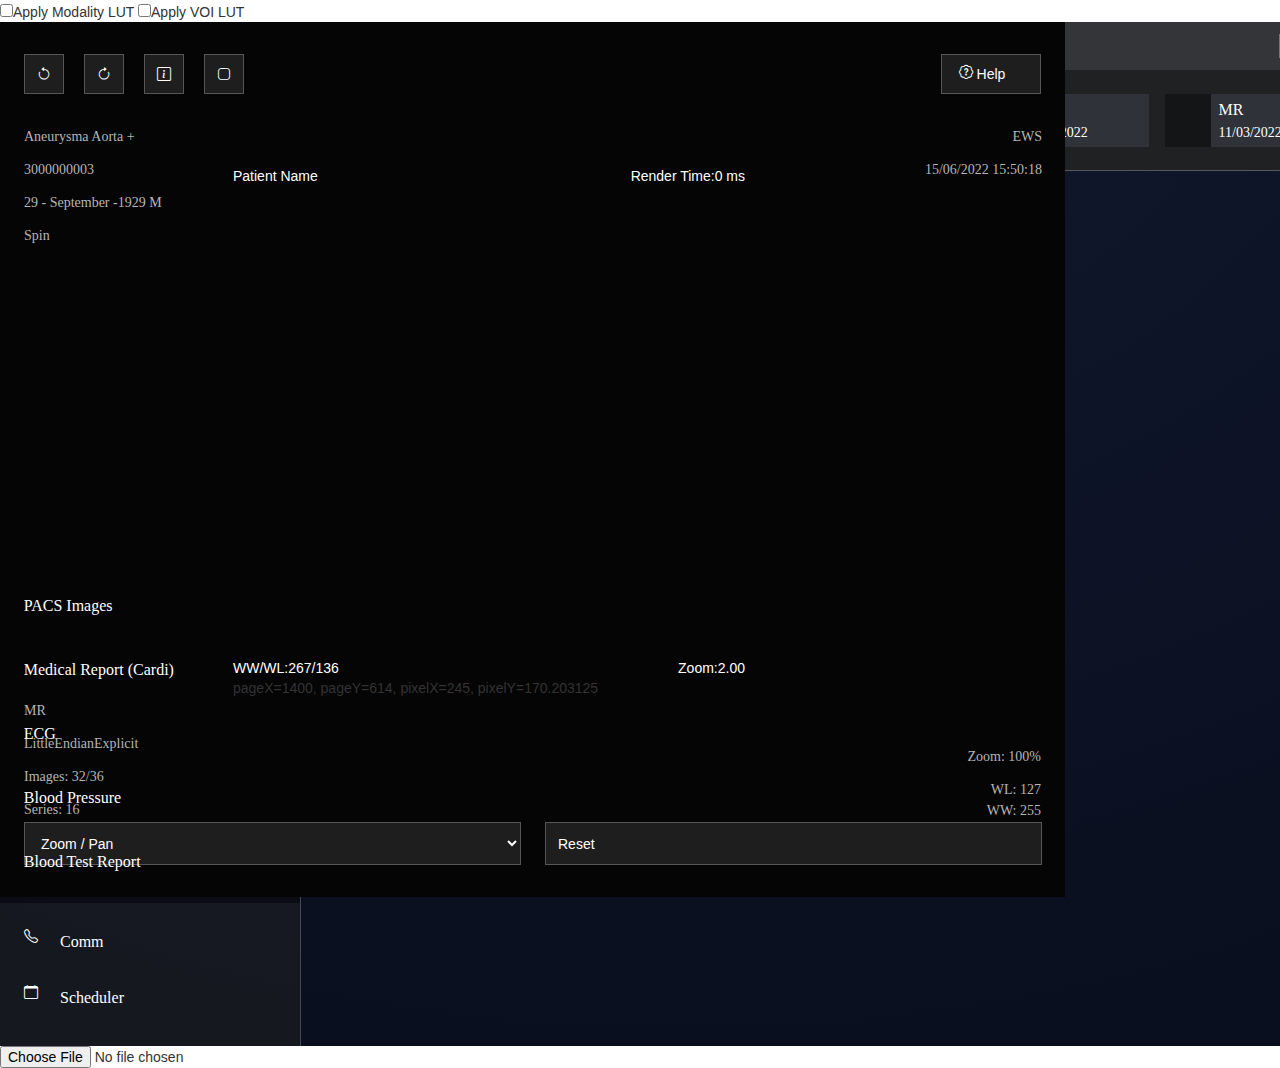
==== commit 57454a11: "prevent default zoom in zoom out" ====
--- a/index.html
+++ b/index.html
@@ -29,121 +29,266 @@
 
 <body data-new-gr-c-s-check-loaded="14.1026.0" data-gr-ext-installed="">
 
-    <input type="checkbox" id="toggleModalityLUT" style="display:none;"></input>
-    <input type="checkbox" id="toggleVOILUT" style="display:none;"></input>
-
-    <div class="right-content">
-            <div class="tool-button">
-                <button id="hflip-fake">
-                    <i class="bi bi-arrow-counterclockwise"></i>
-                </button>
-                <button id="vflip-fake">
-                    <i class="bi bi-arrow-clockwise"></i>
-                </button>
-                <button>
-                    <i class="bi bi-info-square"></i>
-                </button>
-                <button>
-                    <i class="bi bi-app"></i>
-                </button>
+    <input type="checkbox" id="toggleModalityLUT">Apply Modality LUT</input>
+    <input type="checkbox" id="toggleVOILUT">Apply VOI LUT</input>
+
+
+
+    <div class="wrapper">
+        <div class="left-side">
+            <div class="personal-info">
+                <div class="personal-info-title">
+                    <button>
+                        <i class="bi bi-arrow-left-short"></i>
+                    </button>
+                    <div class="name">
+                        <p>Jonathan</p>
+                        <p>Chan</p>
+                    </div>
+                </div>
+                <div class="personal-info-detail">
+                    <div class="detail-row">
+                        <p class="personal-info-detail-title">Age / Sex</p>
+                        <p class="personal-info-detail-value">29y / M</p>
+                    </div>
+                    <div class="detail-row">
+                        <p class="personal-info-detail-title">Unit</p>
+                        <p class="personal-info-detail-value">ICU4P</p>
+                    </div>
+                    <div class="detail-row">
+                        <p class="personal-info-detail-title">Bed #</p>
+                        <p class="personal-info-detail-value">Bed032</p>
+                    </div>
+                    <div class="detail-row">
+                        <p class="personal-info-detail-title">Lifet....</p>
+                        <p class="personal-info-detail-value">MRN041</p>
+                    </div>
+                    <div class="detail-row">
+                        <p class="personal-info-detail-title">LOS</p>
+                        <p class="personal-info-detail-value">20 days</p>
+                    </div>
+                </div>
             </div>
-            <div class="info">
-                <p>Aneurysma Aorta +</p>
-                <p>3000000003</p>
-                <p>29 - September -1929 M</p>
-                <p>Spin</p>
+            <div class="left-bar-menu">
+                <h1>Report</h1>
+                <div class="left-bar-menu-detail">
+                    <div class="left-bar-nav">
+                        <p>PACS Images</p>
+                    </div>
+                    <div class="left-bar-nav">
+                        <p>Medical Report (Cardi)</p>
+                    </div>
+                    <div class="left-bar-nav">
+                        <p>ECG</p>
+                    </div>
+                    <div class="left-bar-nav">
+                        <p>Blood Pressure</p>
+                    </div>
+                    <div class="left-bar-nav">
+                        <p>Blood Test Report</p>
+                    </div>
+                </div>
+
             </div>
-            <div class="bottom-info">
-                <p>MR</p>
-                <p>LittleEndianExplicit</p>
-                <p>Images: 32/36</p>
-                <p>Series: 16</p>
-            </div>
-            <select id="demo-toolbar" class="zoom-btn text-left">
-                <option value="0" selected disabled>Zoom / Pan</option>
-                <option value="1">Zoom</option>
-                <option value="2">Pan</option>
-            </select>
-            <button class="reset-btn text-center">Reset</button>
-            <button class="help-btn"><i class="bi bi-patch-question"></i>Help</button>
-            <div class="current-datetime">
-                <p>EWS</p>
-                <p>15/06/2022 15:50:18</p>
-            </div>
-            <div class="current-filter">
-                <p>Zoom: 100%</p>
-                <p id="wl">WL: 127 WW: 255</p>
-            </div>
-            <div class="container">
-                <button id="x256" class="btn" style="display: none;">256x256</button>
-                <button id="x512" class="btn" style="display: none;">512x512</button>
-                <button id="invert" class="btn" style="display: none;">Toggle Invert</button>
-                <button id="interpolation" class="btn" style="display: none;">Toggle Interpolation</button>
-                <button id="hflip" class="btn" style="display: none;">Horizontal Flip</button>
-                <button id="vflip" class="btn" style="display: none;">Vertical Flip</button>
-                <button id="rotate" class="btn" style="display: none;">Rotate 90</button>
-
-                <br>
-                <br>
-
-                <div id="dicomImageWrapper" style="width:512px;height:512px;position:relative;color:white"
-                    oncontextmenu="return false" onmousedown="return false">
-
-                    <div id="dicomImage" style="width:512px;height:512px;top:0px;left:0px;position:absolute">
-                        <canvas class="cornerstone-canvas" style="display: block; width: 512px; height: 512px;"
-                            width="512" height="512"></canvas>
-                    </div>
-
-                    <div id="topleft" class="overlay" style="position:absolute;top:0px;left:0px;">
-                        Patient Name
-                    </div>
-                    <div id="topright" class="overlay" style="position:absolute;top:0px;right:0px;">
-                        Render Time:0 ms</div>
-                    <div id="bottomright" class="overlay"
-                        style="position:absolute;bottom:0px;right:0px;">Zoom:2.00</div>
-                    <div id="bottomleft" class="overlay"
-                        style="position:absolute;bottom:0px;left:0px;">WW/WL:267/136</div>
-                </div>
-
-                <div style=""><span id="coords">pageX=1400, pageY=614, pixelX=245,
-                        pixelY=170.203125</span></div>
-
-            </div>
-
-            <div class="col-md-6" style="display:none;">
-                <span>Transfer Syntax: </span><span id="transferSyntax"></span><br>
-                <span>SOP Class: </span><span id="sopClass"></span><br>
-                <span>Samples Per Pixel: </span><span id="samplesPerPixel"></span><br>
-                <span>Photometric Interpretation: </span><span id="photometricInterpretation"></span><br>
-                <span>Number Of Frames: </span><span id="numberOfFrames"></span><br>
-                <span>Planar Configuration: </span><span id="planarConfiguration"></span><br>
-                <span>Rows: </span><span id="rows"></span><br>
-                <span>Columns: </span><span id="columns"></span><br>
-                <span>Pixel Spacing: </span><span id="pixelSpacing"></span><br>
-                <span>Bits Allocated: </span><span id="bitsAllocated"></span><br>
-                <span>Bits Stored: </span><span id="bitsStored"></span><br>
-                <span>High Bit: </span><span id="highBit"></span><br>
-                <span>Pixel Representation: </span><span id="pixelRepresentation"></span><br>
-                <span>WindowCenter: </span><span id="windowCenter"></span><br>
-                <span>WindowWidth: </span><span id="windowWidth"></span><br>
-                <span>RescaleIntercept: </span><span id="rescaleIntercept"></span><br>
-                <span>RescaleSlope: </span><span id="rescaleSlope"></span><br>
-                <span>Basic Offset Table Entries: </span><span id="basicOffsetTable"></span><br>
-                <span>Fragments: </span><span id="fragments"></span><br>
-                <span>Min Stored Pixel Value: </span><span id="minStoredPixelValue"></span><br>
-                <span>Max Stored Pixel Value: </span><span id="maxStoredPixelValue"></span><br>
-                <span>Total Time: </span><span id="totalTime"></span><br>
-                <span>Load Time: </span><span id="loadTime"></span><br>
-                <span>Decode Time: </span><span id="decodeTime"></span><br>
-    
+            <div class="left-bar-footer">
+                <div class="nav-1">
+                    <div class="icon"><i class="bi bi-telephone"></i></div>
+                    <div class="text">Comm</div>
+                </div>
+                <div class="nav-2">
+                    <div class="icon"><i class="bi bi-calendar"></i></div>
+                    <div class="text">Scheduler</div>
+                </div>
             </div>
         </div>
+        <div class="right-side">
+            <div class="right-menu">
+                <div class="right-menu-time">
+                    <p>
+                        Timeline・Jan - Present
+                    </p>
+                    <select class="year-select">
+
+                        <option value="2022">2023</option>
+                        <option value="2022">2022</option>
+                        <option value="2022">2021</option>
+                        <option value="2022">2020</option>
+                        <option value="2022">2019</option>
+                        <option value="2022">2018</option>
+
+
+
+
+
+                    </select>
+                </div>
+                <div class="right-menu-icon-area">
+                    <div class="right-menu-icon-list">
+
+
+                        <div class="right-menu-icon" style="order: 1;">
+                            <div class="image">
+
+                            </div>
+                            <p class="name">MR</p>
+                            <p class="date">11/03/2022</p>
+                        </div>
+                        <div class="right-menu-icon" style="order: 2;">
+                            <div class="image">
+
+                            </div>
+                            <p class="name">MR</p>
+                            <p class="date">11/03/2022</p>
+                        </div>
+                        <div class="right-menu-icon" style="order: 3;">
+                            <div class="image">
+
+                            </div>
+                            <p class="name">MR</p>
+                            <p class="date">11/03/2022</p>
+                        </div>
+                        <div class="right-menu-icon" style="order: 4;">
+                            <div class="image">
+
+                            </div>
+                            <p class="name">MR</p>
+                            <p class="date">11/03/2022</p>
+                        </div>
+                        <div class="right-menu-icon" style="order: 5;">
+                            <div class="image">
+
+                            </div>
+                            <p class="name">MR</p>
+                            <p class="date">11/03/2022</p>
+                        </div>
+                        <div class="right-menu-icon" style="order: 6;">
+                            <div class="image">
+
+                            </div>
+                            <p class="name">MR</p>
+                            <p class="date">11/03/2022</p>
+                        </div>
+
+                    </div>
+                </div>
+            </div>
+
+            <div class="right-content">
+                <div class="tool-button">
+                    <button id="hflip-fake">
+                        <i class="bi bi-arrow-counterclockwise"></i>
+                    </button>
+                    <button id="vflip-fake">
+                        <i class="bi bi-arrow-clockwise"></i>
+                    </button>
+                    <button>
+                        <i class="bi bi-info-square"></i>
+                    </button>
+                    <button>
+                        <i class="bi bi-app"></i>
+                    </button>
+                </div>
+                <div class="info">
+                    <p>Aneurysma Aorta +</p>
+                    <p>3000000003</p>
+                    <p>29 - September -1929 M</p>
+                    <p>Spin</p>
+                </div>
+                <div class="bottom-info">
+                    <p>MR</p>
+                    <p>LittleEndianExplicit</p>
+                    <p>Images: 32/36</p>
+                    <p>Series: 16</p>
+                </div>
+                <select id="demo-toolbar" class="zoom-btn text-left">
+                    <option value="0" selected disabled>Zoom / Pan</option>
+                    <option value="1">Zoom</option>
+                    <option value="2">Pan</option>
+                </select>
+                <button class="reset-btn text-center">Reset</button>
+                <button class="help-btn"><i class="bi bi-patch-question"></i>Help</button>
+                <div class="current-datetime">
+                    <p>EWS</p>
+                    <p>15/06/2022 15:50:18</p>
+                </div>
+                <div class="current-filter">
+                    <p>Zoom: 100%</p>
+                    <p id="wl">WL: 127 WW: 255</p>
+                </div>
+                <div class="container">
+                    <button id="x256" class="btn" style="display: none;">256x256</button>
+                    <button id="x512" class="btn" style="display: none;">512x512</button>
+                    <button id="invert" class="btn" style="display: none;">Toggle Invert</button>
+                    <button id="interpolation" class="btn" style="display: none;">Toggle Interpolation</button>
+                    <button id="hflip" class="btn" style="display: none;">Horizontal Flip</button>
+                    <button id="vflip" class="btn" style="display: none;">Vertical Flip</button>
+                    <button id="rotate" class="btn" style="display: none;">Rotate 90</button>
+
+                    <br>
+                    <br>
+
+                    <div id="dicomImageWrapper" style="width:512px;height:512px;position:relative;color:white"
+                        oncontextmenu="return false" onmousedown="return false">
+
+                        <div id="dicomImage" style="width:512px;height:512px;top:0px;left:0px;position:absolute">
+                            <canvas class="cornerstone-canvas" style="display: block; width: 512px; height: 512px;"
+                                width="512" height="512"></canvas>
+                        </div>
+
+                        <div id="topleft" class="overlay" style="position:absolute;top:0px;left:0px;">
+                            Patient Name
+                        </div>
+                        <div id="topright" class="overlay" style="position:absolute;top:0px;right:0px;">
+                            Render Time:0 ms</div>
+                        <div id="bottomright" class="overlay"
+                            style="position:absolute;bottom:0px;right:0px;">Zoom:2.00</div>
+                        <div id="bottomleft" class="overlay"
+                            style="position:absolute;bottom:0px;left:0px;">WW/WL:267/136</div>
+                    </div>
+
+                    <div style=""><span id="coords">pageX=1400, pageY=614, pixelX=245,
+                            pixelY=170.203125</span></div>
+
+                </div>
+
+                <div class="col-md-6" style="display:none;">
+                    <span>Transfer Syntax: </span><span id="transferSyntax"></span><br>
+                    <span>SOP Class: </span><span id="sopClass"></span><br>
+                    <span>Samples Per Pixel: </span><span id="samplesPerPixel"></span><br>
+                    <span>Photometric Interpretation: </span><span id="photometricInterpretation"></span><br>
+                    <span>Number Of Frames: </span><span id="numberOfFrames"></span><br>
+                    <span>Planar Configuration: </span><span id="planarConfiguration"></span><br>
+                    <span>Rows: </span><span id="rows"></span><br>
+                    <span>Columns: </span><span id="columns"></span><br>
+                    <span>Pixel Spacing: </span><span id="pixelSpacing"></span><br>
+                    <span>Bits Allocated: </span><span id="bitsAllocated"></span><br>
+                    <span>Bits Stored: </span><span id="bitsStored"></span><br>
+                    <span>High Bit: </span><span id="highBit"></span><br>
+                    <span>Pixel Representation: </span><span id="pixelRepresentation"></span><br>
+                    <span>WindowCenter: </span><span id="windowCenter"></span><br>
+                    <span>WindowWidth: </span><span id="windowWidth"></span><br>
+                    <span>RescaleIntercept: </span><span id="rescaleIntercept"></span><br>
+                    <span>RescaleSlope: </span><span id="rescaleSlope"></span><br>
+                    <span>Basic Offset Table Entries: </span><span id="basicOffsetTable"></span><br>
+                    <span>Fragments: </span><span id="fragments"></span><br>
+                    <span>Min Stored Pixel Value: </span><span id="minStoredPixelValue"></span><br>
+                    <span>Max Stored Pixel Value: </span><span id="maxStoredPixelValue"></span><br>
+                    <span>Total Time: </span><span id="totalTime"></span><br>
+                    <span>Load Time: </span><span id="loadTime"></span><br>
+                    <span>Decode Time: </span><span id="decodeTime"></span><br>
+        
+                </div>
+            </div>
+        </div>
+    </div>
+
+    <input type="file" id="selectFile">
 
 
     <!-- include the cornerstone library -->
     <script src="./index_files/cornerstone.min.js"></script>
-    <SCRIPT src="./index_files/cornerstoneMath.min.js"></SCRIPT>
-    <SCRIPT src="./index_files/cornerstoneTools.min.js"></SCRIPT>
+    <script src="./index_files/cornerstoneMath.min.js"></script>
+    <!-- <script src=""></script> -->
 
     <!-- include the dicomParser library as the WADO image loader depends on it -->
     <script src="./index_files/dicomParser.min.js"></script>
@@ -159,15 +304,14 @@
     <script src="./index_files/utils/initializeWebWorkers.js"></script>
 
     <script type="module">
-        var currentDeg = 0;
-        $('#hflip-fake').click(function() {
-            currentDeg = currentDeg - 90;
-            document.getElementById("dicomImage").style.transform = 'rotate(' + currentDeg + 'deg)';
+        $('#hflip-fake').click(function () {
+            // $('#hflip').trigger('click');
+            const viewport = cornerstone.getViewport(element);
+            viewport.hflip = !viewport.hflip;
+            cornerstone.setViewport(element, viewport);
         })
-        
-        $('#vflip-fake').click(function() {
-            currentDeg = currentDeg + 90;
-            document.getElementById("dicomImage").style.transform = 'rotate(' + currentDeg + 'deg)';
+        $('#vflip-fake').click(function () {
+            $('#vflip').trigger('click');
         })
         $('.zoom-btn').change(function () {
             if ($(this).val() == 1) {
@@ -178,8 +322,13 @@
             }
         })
 
+        import * as cornerstoneTools from "./index_files/cornerstoneTools.min.js";
+        
+        cornerstoneTools.init()
+        cornerstoneTools.setToolDisabled("zoom");
+        cornerstoneTools.setToolDisabled("pan"); 
+
         cornerstoneWADOImageLoader.external.cornerstone = cornerstone;
-
         cornerstoneWADOImageLoader.configure({
             beforeSend: function (xhr) {
                 // Add custom headers here (e.g. auth tokens)
@@ -307,7 +456,7 @@
             const imageId = cornerstoneWADOImageLoader.wadouri.fileManager.add(file);
             loadAndViewImage(imageId);
         }
-
+        
         // createFile('http://localhost:3000/1.dcm');
         
             // load and display the image
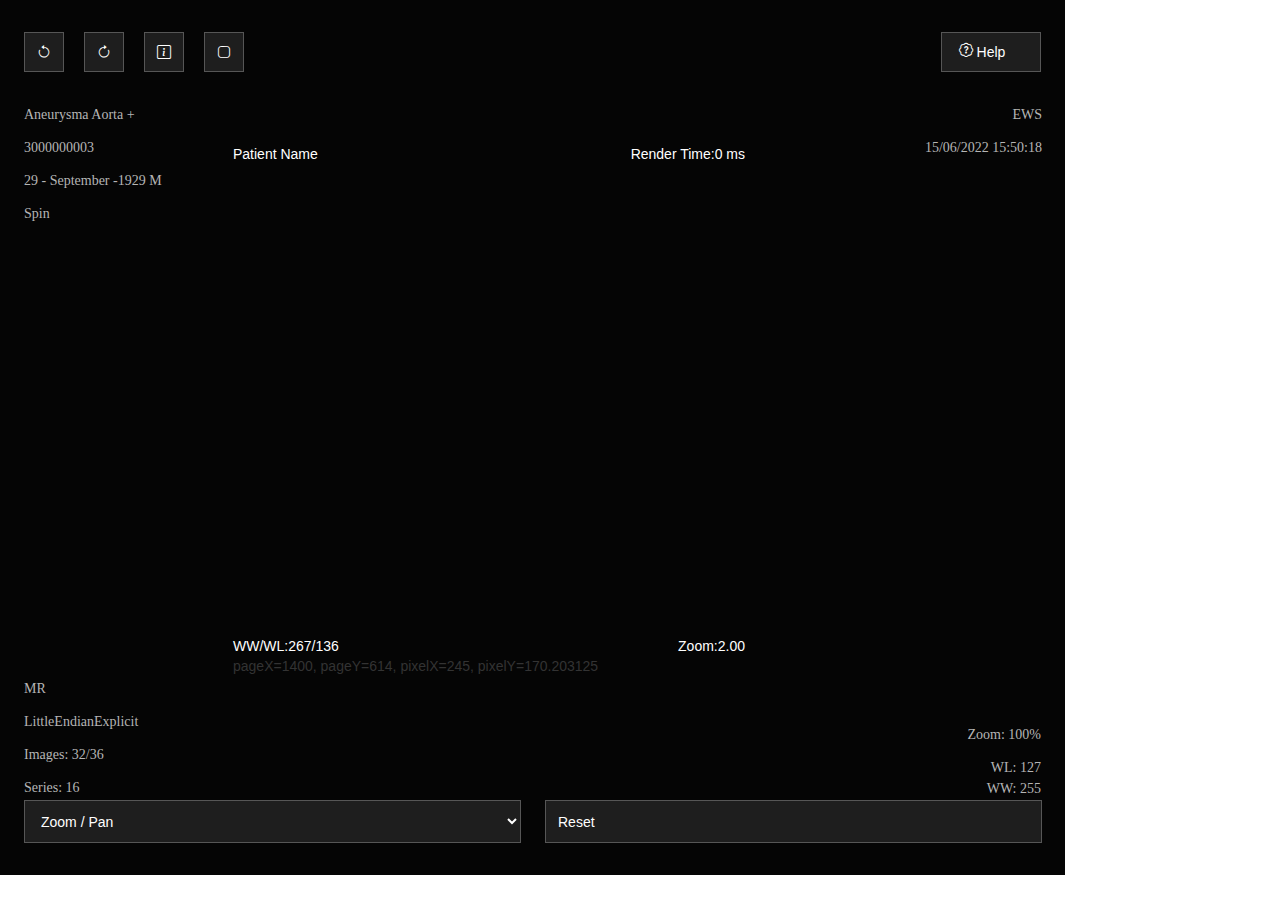
==== commit 660044a0: "Merge branch 'main' of https://github.com/phpthinh96/stm-philips-pacs" ====
--- a/index.html
+++ b/index.html
@@ -29,260 +29,115 @@
 
 <body data-new-gr-c-s-check-loaded="14.1026.0" data-gr-ext-installed="">
 
-    <input type="checkbox" id="toggleModalityLUT">Apply Modality LUT</input>
-    <input type="checkbox" id="toggleVOILUT">Apply VOI LUT</input>
-
-
-
-    <div class="wrapper">
-        <div class="left-side">
-            <div class="personal-info">
-                <div class="personal-info-title">
-                    <button>
-                        <i class="bi bi-arrow-left-short"></i>
-                    </button>
-                    <div class="name">
-                        <p>Jonathan</p>
-                        <p>Chan</p>
+    <input type="checkbox" id="toggleModalityLUT" style="display:none;"></input>
+    <input type="checkbox" id="toggleVOILUT" style="display:none;"></input>
+
+    <div class="right-content">
+            <div class="tool-button">
+                <button id="hflip-fake">
+                    <i class="bi bi-arrow-counterclockwise"></i>
+                </button>
+                <button id="vflip-fake">
+                    <i class="bi bi-arrow-clockwise"></i>
+                </button>
+                <button>
+                    <i class="bi bi-info-square"></i>
+                </button>
+                <button>
+                    <i class="bi bi-app"></i>
+                </button>
+            </div>
+            <div class="info">
+                <p>Aneurysma Aorta +</p>
+                <p>3000000003</p>
+                <p>29 - September -1929 M</p>
+                <p>Spin</p>
+            </div>
+            <div class="bottom-info">
+                <p>MR</p>
+                <p>LittleEndianExplicit</p>
+                <p>Images: 32/36</p>
+                <p>Series: 16</p>
+            </div>
+            <select id="demo-toolbar" class="zoom-btn text-left">
+                <option value="0" selected disabled>Zoom / Pan</option>
+                <option value="1">Zoom</option>
+                <option value="2">Pan</option>
+            </select>
+            <button class="reset-btn text-center">Reset</button>
+            <button class="help-btn"><i class="bi bi-patch-question"></i>Help</button>
+            <div class="current-datetime">
+                <p>EWS</p>
+                <p>15/06/2022 15:50:18</p>
+            </div>
+            <div class="current-filter">
+                <p>Zoom: 100%</p>
+                <p id="wl">WL: 127 WW: 255</p>
+            </div>
+            <div class="container">
+                <button id="x256" class="btn" style="display: none;">256x256</button>
+                <button id="x512" class="btn" style="display: none;">512x512</button>
+                <button id="invert" class="btn" style="display: none;">Toggle Invert</button>
+                <button id="interpolation" class="btn" style="display: none;">Toggle Interpolation</button>
+                <button id="hflip" class="btn" style="display: none;">Horizontal Flip</button>
+                <button id="vflip" class="btn" style="display: none;">Vertical Flip</button>
+                <button id="rotate" class="btn" style="display: none;">Rotate 90</button>
+
+                <br>
+                <br>
+
+                <div id="dicomImageWrapper" style="width:512px;height:512px;position:relative;color:white"
+                    oncontextmenu="return false" onmousedown="return false">
+
+                    <div id="dicomImage" style="width:512px;height:512px;top:0px;left:0px;position:absolute">
+                        <canvas class="cornerstone-canvas" style="display: block; width: 512px; height: 512px;"
+                            width="512" height="512"></canvas>
                     </div>
+
+                    <div id="topleft" class="overlay" style="position:absolute;top:0px;left:0px;">
+                        Patient Name
+                    </div>
+                    <div id="topright" class="overlay" style="position:absolute;top:0px;right:0px;">
+                        Render Time:0 ms</div>
+                    <div id="bottomright" class="overlay"
+                        style="position:absolute;bottom:0px;right:0px;">Zoom:2.00</div>
+                    <div id="bottomleft" class="overlay"
+                        style="position:absolute;bottom:0px;left:0px;">WW/WL:267/136</div>
                 </div>
-                <div class="personal-info-detail">
-                    <div class="detail-row">
-                        <p class="personal-info-detail-title">Age / Sex</p>
-                        <p class="personal-info-detail-value">29y / M</p>
-                    </div>
-                    <div class="detail-row">
-                        <p class="personal-info-detail-title">Unit</p>
-                        <p class="personal-info-detail-value">ICU4P</p>
-                    </div>
-                    <div class="detail-row">
-                        <p class="personal-info-detail-title">Bed #</p>
-                        <p class="personal-info-detail-value">Bed032</p>
-                    </div>
-                    <div class="detail-row">
-                        <p class="personal-info-detail-title">Lifet....</p>
-                        <p class="personal-info-detail-value">MRN041</p>
-                    </div>
-                    <div class="detail-row">
-                        <p class="personal-info-detail-title">LOS</p>
-                        <p class="personal-info-detail-value">20 days</p>
-                    </div>
-                </div>
+
+                <div style=""><span id="coords">pageX=1400, pageY=614, pixelX=245,
+                        pixelY=170.203125</span></div>
+
             </div>
-            <div class="left-bar-menu">
-                <h1>Report</h1>
-                <div class="left-bar-menu-detail">
-                    <div class="left-bar-nav">
-                        <p>PACS Images</p>
-                    </div>
-                    <div class="left-bar-nav">
-                        <p>Medical Report (Cardi)</p>
-                    </div>
-                    <div class="left-bar-nav">
-                        <p>ECG</p>
-                    </div>
-                    <div class="left-bar-nav">
-                        <p>Blood Pressure</p>
-                    </div>
-                    <div class="left-bar-nav">
-                        <p>Blood Test Report</p>
-                    </div>
-                </div>
-
-            </div>
-            <div class="left-bar-footer">
-                <div class="nav-1">
-                    <div class="icon"><i class="bi bi-telephone"></i></div>
-                    <div class="text">Comm</div>
-                </div>
-                <div class="nav-2">
-                    <div class="icon"><i class="bi bi-calendar"></i></div>
-                    <div class="text">Scheduler</div>
-                </div>
+
+            <div class="col-md-6" style="display:none;">
+                <span>Transfer Syntax: </span><span id="transferSyntax"></span><br>
+                <span>SOP Class: </span><span id="sopClass"></span><br>
+                <span>Samples Per Pixel: </span><span id="samplesPerPixel"></span><br>
+                <span>Photometric Interpretation: </span><span id="photometricInterpretation"></span><br>
+                <span>Number Of Frames: </span><span id="numberOfFrames"></span><br>
+                <span>Planar Configuration: </span><span id="planarConfiguration"></span><br>
+                <span>Rows: </span><span id="rows"></span><br>
+                <span>Columns: </span><span id="columns"></span><br>
+                <span>Pixel Spacing: </span><span id="pixelSpacing"></span><br>
+                <span>Bits Allocated: </span><span id="bitsAllocated"></span><br>
+                <span>Bits Stored: </span><span id="bitsStored"></span><br>
+                <span>High Bit: </span><span id="highBit"></span><br>
+                <span>Pixel Representation: </span><span id="pixelRepresentation"></span><br>
+                <span>WindowCenter: </span><span id="windowCenter"></span><br>
+                <span>WindowWidth: </span><span id="windowWidth"></span><br>
+                <span>RescaleIntercept: </span><span id="rescaleIntercept"></span><br>
+                <span>RescaleSlope: </span><span id="rescaleSlope"></span><br>
+                <span>Basic Offset Table Entries: </span><span id="basicOffsetTable"></span><br>
+                <span>Fragments: </span><span id="fragments"></span><br>
+                <span>Min Stored Pixel Value: </span><span id="minStoredPixelValue"></span><br>
+                <span>Max Stored Pixel Value: </span><span id="maxStoredPixelValue"></span><br>
+                <span>Total Time: </span><span id="totalTime"></span><br>
+                <span>Load Time: </span><span id="loadTime"></span><br>
+                <span>Decode Time: </span><span id="decodeTime"></span><br>
+    
             </div>
         </div>
-        <div class="right-side">
-            <div class="right-menu">
-                <div class="right-menu-time">
-                    <p>
-                        Timeline・Jan - Present
-                    </p>
-                    <select class="year-select">
-
-                        <option value="2022">2023</option>
-                        <option value="2022">2022</option>
-                        <option value="2022">2021</option>
-                        <option value="2022">2020</option>
-                        <option value="2022">2019</option>
-                        <option value="2022">2018</option>
-
-
-
-
-
-                    </select>
-                </div>
-                <div class="right-menu-icon-area">
-                    <div class="right-menu-icon-list">
-
-
-                        <div class="right-menu-icon" style="order: 1;">
-                            <div class="image">
-
-                            </div>
-                            <p class="name">MR</p>
-                            <p class="date">11/03/2022</p>
-                        </div>
-                        <div class="right-menu-icon" style="order: 2;">
-                            <div class="image">
-
-                            </div>
-                            <p class="name">MR</p>
-                            <p class="date">11/03/2022</p>
-                        </div>
-                        <div class="right-menu-icon" style="order: 3;">
-                            <div class="image">
-
-                            </div>
-                            <p class="name">MR</p>
-                            <p class="date">11/03/2022</p>
-                        </div>
-                        <div class="right-menu-icon" style="order: 4;">
-                            <div class="image">
-
-                            </div>
-                            <p class="name">MR</p>
-                            <p class="date">11/03/2022</p>
-                        </div>
-                        <div class="right-menu-icon" style="order: 5;">
-                            <div class="image">
-
-                            </div>
-                            <p class="name">MR</p>
-                            <p class="date">11/03/2022</p>
-                        </div>
-                        <div class="right-menu-icon" style="order: 6;">
-                            <div class="image">
-
-                            </div>
-                            <p class="name">MR</p>
-                            <p class="date">11/03/2022</p>
-                        </div>
-
-                    </div>
-                </div>
-            </div>
-
-            <div class="right-content">
-                <div class="tool-button">
-                    <button id="hflip-fake">
-                        <i class="bi bi-arrow-counterclockwise"></i>
-                    </button>
-                    <button id="vflip-fake">
-                        <i class="bi bi-arrow-clockwise"></i>
-                    </button>
-                    <button>
-                        <i class="bi bi-info-square"></i>
-                    </button>
-                    <button>
-                        <i class="bi bi-app"></i>
-                    </button>
-                </div>
-                <div class="info">
-                    <p>Aneurysma Aorta +</p>
-                    <p>3000000003</p>
-                    <p>29 - September -1929 M</p>
-                    <p>Spin</p>
-                </div>
-                <div class="bottom-info">
-                    <p>MR</p>
-                    <p>LittleEndianExplicit</p>
-                    <p>Images: 32/36</p>
-                    <p>Series: 16</p>
-                </div>
-                <select id="demo-toolbar" class="zoom-btn text-left">
-                    <option value="0" selected disabled>Zoom / Pan</option>
-                    <option value="1">Zoom</option>
-                    <option value="2">Pan</option>
-                </select>
-                <button class="reset-btn text-center">Reset</button>
-                <button class="help-btn"><i class="bi bi-patch-question"></i>Help</button>
-                <div class="current-datetime">
-                    <p>EWS</p>
-                    <p>15/06/2022 15:50:18</p>
-                </div>
-                <div class="current-filter">
-                    <p>Zoom: 100%</p>
-                    <p id="wl">WL: 127 WW: 255</p>
-                </div>
-                <div class="container">
-                    <button id="x256" class="btn" style="display: none;">256x256</button>
-                    <button id="x512" class="btn" style="display: none;">512x512</button>
-                    <button id="invert" class="btn" style="display: none;">Toggle Invert</button>
-                    <button id="interpolation" class="btn" style="display: none;">Toggle Interpolation</button>
-                    <button id="hflip" class="btn" style="display: none;">Horizontal Flip</button>
-                    <button id="vflip" class="btn" style="display: none;">Vertical Flip</button>
-                    <button id="rotate" class="btn" style="display: none;">Rotate 90</button>
-
-                    <br>
-                    <br>
-
-                    <div id="dicomImageWrapper" style="width:512px;height:512px;position:relative;color:white"
-                        oncontextmenu="return false" onmousedown="return false">
-
-                        <div id="dicomImage" style="width:512px;height:512px;top:0px;left:0px;position:absolute">
-                            <canvas class="cornerstone-canvas" style="display: block; width: 512px; height: 512px;"
-                                width="512" height="512"></canvas>
-                        </div>
-
-                        <div id="topleft" class="overlay" style="position:absolute;top:0px;left:0px;">
-                            Patient Name
-                        </div>
-                        <div id="topright" class="overlay" style="position:absolute;top:0px;right:0px;">
-                            Render Time:0 ms</div>
-                        <div id="bottomright" class="overlay"
-                            style="position:absolute;bottom:0px;right:0px;">Zoom:2.00</div>
-                        <div id="bottomleft" class="overlay"
-                            style="position:absolute;bottom:0px;left:0px;">WW/WL:267/136</div>
-                    </div>
-
-                    <div style=""><span id="coords">pageX=1400, pageY=614, pixelX=245,
-                            pixelY=170.203125</span></div>
-
-                </div>
-
-                <div class="col-md-6" style="display:none;">
-                    <span>Transfer Syntax: </span><span id="transferSyntax"></span><br>
-                    <span>SOP Class: </span><span id="sopClass"></span><br>
-                    <span>Samples Per Pixel: </span><span id="samplesPerPixel"></span><br>
-                    <span>Photometric Interpretation: </span><span id="photometricInterpretation"></span><br>
-                    <span>Number Of Frames: </span><span id="numberOfFrames"></span><br>
-                    <span>Planar Configuration: </span><span id="planarConfiguration"></span><br>
-                    <span>Rows: </span><span id="rows"></span><br>
-                    <span>Columns: </span><span id="columns"></span><br>
-                    <span>Pixel Spacing: </span><span id="pixelSpacing"></span><br>
-                    <span>Bits Allocated: </span><span id="bitsAllocated"></span><br>
-                    <span>Bits Stored: </span><span id="bitsStored"></span><br>
-                    <span>High Bit: </span><span id="highBit"></span><br>
-                    <span>Pixel Representation: </span><span id="pixelRepresentation"></span><br>
-                    <span>WindowCenter: </span><span id="windowCenter"></span><br>
-                    <span>WindowWidth: </span><span id="windowWidth"></span><br>
-                    <span>RescaleIntercept: </span><span id="rescaleIntercept"></span><br>
-                    <span>RescaleSlope: </span><span id="rescaleSlope"></span><br>
-                    <span>Basic Offset Table Entries: </span><span id="basicOffsetTable"></span><br>
-                    <span>Fragments: </span><span id="fragments"></span><br>
-                    <span>Min Stored Pixel Value: </span><span id="minStoredPixelValue"></span><br>
-                    <span>Max Stored Pixel Value: </span><span id="maxStoredPixelValue"></span><br>
-                    <span>Total Time: </span><span id="totalTime"></span><br>
-                    <span>Load Time: </span><span id="loadTime"></span><br>
-                    <span>Decode Time: </span><span id="decodeTime"></span><br>
-        
-                </div>
-            </div>
-        </div>
-    </div>
-
-    <input type="file" id="selectFile">
 
 
     <!-- include the cornerstone library -->
@@ -304,22 +159,18 @@
     <script src="./index_files/utils/initializeWebWorkers.js"></script>
 
     <script type="module">
-        $('#hflip-fake').click(function () {
-            // $('#hflip').trigger('click');
-            const viewport = cornerstone.getViewport(element);
-            viewport.hflip = !viewport.hflip;
-            cornerstone.setViewport(element, viewport);
+        var currentDeg = 0;
+        $('#hflip-fake').click(function() {
+            currentDeg = currentDeg - 90;
+            document.getElementById("dicomImage").style.transform = 'rotate(' + currentDeg + 'deg)';
         })
-        $('#vflip-fake').click(function () {
-            $('#vflip').trigger('click');
+        
+        $('#vflip-fake').click(function() {
+            currentDeg = currentDeg + 90;
+            document.getElementById("dicomImage").style.transform = 'rotate(' + currentDeg + 'deg)';
         })
         $('.zoom-btn').change(function () {
-            if ($(this).val() == 1) {
-                $('#x512').trigger('click');
-            }
-            if ($(this).val() == 2) {
-                $('#x256').trigger('click');
-            }
+
         })
 
         import * as cornerstoneTools from "./index_files/cornerstoneTools.min.js";
@@ -456,7 +307,7 @@
             const imageId = cornerstoneWADOImageLoader.wadouri.fileManager.add(file);
             loadAndViewImage(imageId);
         }
-        
+
         // createFile('http://localhost:3000/1.dcm');
         
             // load and display the image
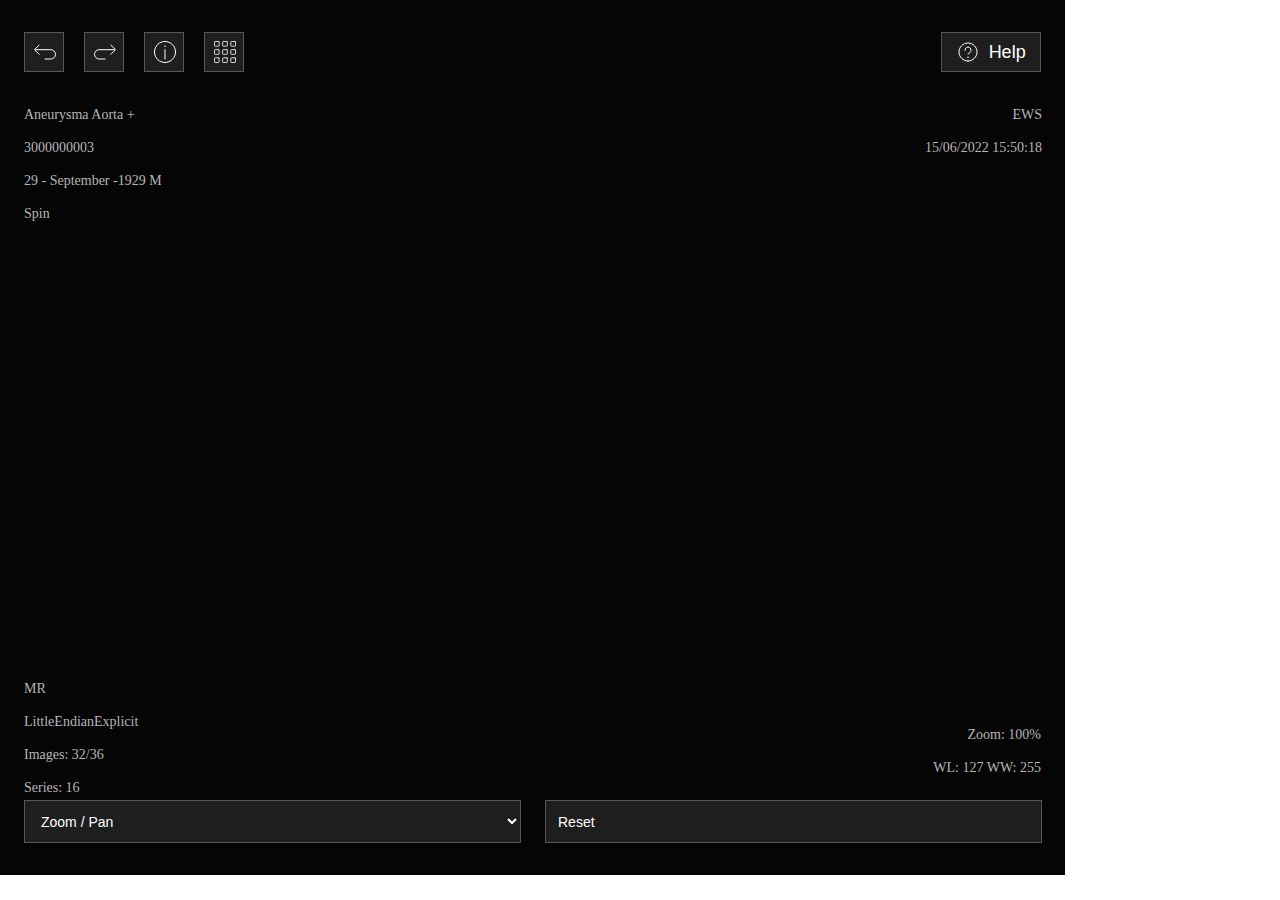
==== commit 3814f494: "add feature zoom, pan, rotate, reset & upgrade ui" ====
--- a/index.html
+++ b/index.html
@@ -35,16 +35,16 @@
     <div class="right-content">
             <div class="tool-button">
                 <button id="hflip-fake">
-                    <i class="bi bi-arrow-counterclockwise"></i>
+                    <img src="./index_files/image/Undo.svg" />
                 </button>
                 <button id="vflip-fake">
-                    <i class="bi bi-arrow-clockwise"></i>
+                    <img src="./index_files/image/Redo.svg" />
                 </button>
                 <button>
-                    <i class="bi bi-info-square"></i>
+                    <img src="./index_files/image/Info.svg" />
                 </button>
                 <button>
-                    <i class="bi bi-app"></i>
+                    <img src="./index_files/image/Grid.svg" />
                 </button>
             </div>
             <div class="info">
@@ -64,15 +64,15 @@
                 <option value="1">Zoom</option>
                 <option value="2">Pan</option>
             </select>
-            <button class="reset-btn text-center">Reset</button>
-            <button class="help-btn"><i class="bi bi-patch-question"></i>Help</button>
+            <button id="reset" class="reset-btn text-center">Reset</button>
+            <button class="help-btn"><img src="./index_files/image/Help.svg" /></i><span>Help</span></button>
             <div class="current-datetime">
                 <p>EWS</p>
                 <p>15/06/2022 15:50:18</p>
             </div>
             <div class="current-filter">
-                <p>Zoom: 100%</p>
-                <p id="wl">WL: 127 WW: 255</p>
+                <p style="width: unset;" id="zoom">Zoom: 100%</p>
+                <p style="width: unset;" id="wl">WL: 127 WW: 255</p>
             </div>
             <div class="container">
                 <button id="x256" class="btn" style="display: none;">256x256</button>
@@ -94,7 +94,7 @@
                             width="512" height="512"></canvas>
                     </div>
 
-                    <div id="topleft" class="overlay" style="position:absolute;top:0px;left:0px;">
+                    <!-- <div id="topleft" class="overlay" style="position:absolute;top:0px;left:0px;">
                         Patient Name
                     </div>
                     <div id="topright" class="overlay" style="position:absolute;top:0px;right:0px;">
@@ -102,11 +102,11 @@
                     <div id="bottomright" class="overlay"
                         style="position:absolute;bottom:0px;right:0px;">Zoom:2.00</div>
                     <div id="bottomleft" class="overlay"
-                        style="position:absolute;bottom:0px;left:0px;">WW/WL:267/136</div>
+                        style="position:absolute;bottom:0px;left:0px;">WW/WL:267/136</div> -->
                 </div>
 
-                <div style=""><span id="coords">pageX=1400, pageY=614, pixelX=245,
-                        pixelY=170.203125</span></div>
+                <!-- <div style=""><span id="coords">pageX=1400, pageY=614, pixelX=245,
+                        pixelY=170.203125</span></div> -->
 
             </div>
 
@@ -143,6 +143,8 @@
     <!-- include the cornerstone library -->
     <script src="./index_files/cornerstone.min.js"></script>
     <script src="./index_files/cornerstoneMath.min.js"></script>
+    <script src="./index_files/cornerstoneTools.min.js"></script>
+
     <!-- <script src=""></script> -->
 
     <!-- include the dicomParser library as the WADO image loader depends on it -->
@@ -172,12 +174,6 @@
         $('.zoom-btn').change(function () {
 
         })
-
-        import * as cornerstoneTools from "./index_files/cornerstoneTools.min.js";
-        
-        cornerstoneTools.init()
-        cornerstoneTools.setToolDisabled("zoom");
-        cornerstoneTools.setToolDisabled("pan"); 
 
         cornerstoneWADOImageLoader.external.cornerstone = cornerstone;
         cornerstoneWADOImageLoader.configure({
@@ -189,11 +185,13 @@
 
         const element = document.getElementById('dicomImage');
         cornerstone.enable(element);
+        var PanTool = false;
+        // cornerstoneTools.addTool(PanTool)
 
         // setup handlers before we display the image
         function onImageRendered(e) {
             const eventData = e.detail;
-
+            console.log("onImageRendered",{eventData});
             // set the canvas context to the image coordinate system
             cornerstone.setToPixelCoordinateSystem(eventData.enabledElement, eventData.canvasContext);
 
@@ -210,9 +208,8 @@
             context.font = "6px Arial";
             context.fillText("Tumor Here", 128, 85);
 
-            document.getElementById('topright').textContent = "Render Time:" + eventData.renderTimeInMs + " ms";
-            document.getElementById('wl').textContent = "WW/WL:" + Math.round(eventData.viewport.voi.windowWidth) + "/" + Math.round(eventData.viewport.voi.windowCenter);
-            document.getElementById('bottomright').textContent = "Zoom:" + eventData.viewport.scale.toFixed(2);
+            document.getElementById('wl').textContent = "WW: " + Math.round(eventData.viewport.voi.windowWidth) + "  WL: " + Math.round(eventData.viewport.voi.windowCenter);
+            document.getElementById('zoom').textContent = "Zoom: " + eventData.viewport.scale.toFixed(2) * 100 + "%";
 
         }
         element.addEventListener('cornerstoneimagerendered', onImageRendered);
@@ -223,18 +220,18 @@
                 const start = new Date().getTime();
                 cornerstone.loadImage(imageId).then(function(image) {
                     const viewport = cornerstone.getDefaultViewportForImage(element, image);
-                    document.getElementById('toggleModalityLUT').checked = (viewport.modalityLUT !== undefined);
-                    document.getElementById('toggleVOILUT').checked = (viewport.voiLUT !== undefined);
+                    // document.getElementById('toggleModalityLUT').checked = (viewport.modalityLUT !== undefined);
+                    // document.getElementById('toggleVOILUT').checked = (viewport.voiLUT !== undefined);
                     cornerstone.displayImage(element, image, viewport);
                     if(loaded === false) {
                         cornerstoneTools.mouseInput.enable(element);
                         cornerstoneTools.mouseWheelInput.enable(element);
                         cornerstoneTools.wwwc.activate(element, 1); // ww/wc is the default tool for left mouse button
-                        cornerstoneTools.pan.activate(element, 2); // pan is the default tool for middle mouse button
-                        cornerstoneTools.zoom.activate(element, 4); // zoom is the default tool for right mouse button
-                        cornerstoneTools.zoomWheel.activate(element); // zoom is the default tool for middle mouse wheel
-
-                        cornerstoneTools.imageStats.enable(element);
+                        // cornerstoneTools.pan.activate(element, 2); // pan is the default tool for middle mouse button
+                        // cornerstoneTools.zoom.activate(element, 4); // zoom is the default tool for right mouse button
+                        // cornerstoneTools.zoomWheel.activate(element); // zoom is the default tool for middle mouse wheel
+
+                        // cornerstoneTools.imageStats.enable(element);
                         loaded = true;
                     }
 
@@ -317,62 +314,54 @@
                 imagePromise.then(function () {
 
                     // add event handlers to pan image on mouse move
-                    element.addEventListener('mousedown', function (e) {
-                        let lastX = e.pageX;
-                        let lastY = e.pageY;
-                        const mouseButton = e.which;
-
-                        function mouseMoveHandler(e) {
-                            const deltaX = e.pageX - lastX;
-                            const deltaY = e.pageY - lastY;
-                            lastX = e.pageX;
-                            lastY = e.pageY;
-
-                            if (mouseButton === 1) {
-                                let viewport = cornerstone.getViewport(element);
-                                viewport.voi.windowWidth += (deltaX / viewport.scale);
-                                viewport.voi.windowCenter += (deltaY / viewport.scale);
-                                cornerstone.setViewport(element, viewport);
-                            } else if (mouseButton === 2) {
-                                let viewport = cornerstone.getViewport(element);
-                                viewport.translation.x += (deltaX / viewport.scale);
-                                viewport.translation.y += (deltaY / viewport.scale);
-                                cornerstone.setViewport(element, viewport);
-                            } else if (mouseButton === 3) {
-                                let viewport = cornerstone.getViewport(element);
-                                viewport.scale += (deltaY / 100);
-                                cornerstone.setViewport(element, viewport);
-                            }
-                        }
-
-                        function mouseUpHandler() {
-                            document.removeEventListener('mouseup', mouseUpHandler);
-                            document.removeEventListener('mousemove', mouseMoveHandler);
-                        }
-
-                        document.addEventListener('mousemove', mouseMoveHandler);
-                        document.addEventListener('mouseup', mouseUpHandler);
-                    });
+    element.addEventListener('mousedown', function (e) {
+      if(PanTool) {
+        let lastX = e.pageX;
+      let lastY = e.pageY;
+
+      function mouseMoveHandler(e) {
+        const deltaX = e.pageX - lastX;
+        const deltaY = e.pageY - lastY;
+        lastX = e.pageX;
+        lastY = e.pageY;
+
+        const viewport = cornerstone.getViewport(element);
+        viewport.translation.x += (deltaX / viewport.scale);
+        viewport.translation.y += (deltaY / viewport.scale);
+        cornerstone.setViewport(element, viewport);
+      }
+
+      function mouseUpHandler() {
+        document.removeEventListener('mousemove', mouseMoveHandler);
+        document.removeEventListener('mouseup', mouseUpHandler);
+      }
+
+      document.addEventListener('mousemove', mouseMoveHandler);
+      document.addEventListener('mouseup', mouseUpHandler);
+      }
+    });
 
                     const mouseWheelEvents = ['mousewheel', 'DOMMouseScroll'];
-                    // mouseWheelEvents.forEach(function (eventType) {
-                    //     element.addEventListener(eventType, function (e) {
-                    //         // Firefox e.detail > 0 scroll back, < 0 scroll forward
-                    //         // chrome/safari e.wheelDelta < 0 scroll back, > 0 scroll forward
-                    //         if (e.wheelDelta < 0 || e.detail > 0) {
-                    //             if (currentImageIndex === 0) {
-                    //                 updateTheImage(1);
-                    //             }
-                    //         } else {
-                    //             if (currentImageIndex === 1) {
-                    //                 updateTheImage(0);
-                    //             }
-                    //         }
-
-                    //         // Prevent page from scrolling
-                    //         return false;
-                    //     });
-                    // });
+                    let currentImageIndex = 0;
+                    mouseWheelEvents.forEach(function (eventType) {
+                        element.addEventListener(eventType, function (e) {
+                            // Firefox e.detail > 0 scroll back, < 0 scroll forward
+                            // chrome/safari e.wheelDelta < 0 scroll back, > 0 scroll forward
+                            // if (e.wheelDelta < 0 || e.detail > 0) {
+                            //     if (currentImageIndex === 0) {
+                            //         updateTheImage(1);
+                            //     }
+                            // } else {
+                            //     if (currentImageIndex === 1) {
+                            //         updateTheImage(0);
+                            //     }
+                            // }
+
+                            PanTool && cornerstone.setViewport(element, viewport);
+                            // Prevent page from scrolling
+                            return false;
+                        });
+                    });
 
                     // Add event handler to the ww/wc apply button
                     document.getElementById('x256').addEventListener('click', function (e) {
@@ -414,10 +403,49 @@
                         cornerstone.setViewport(element, viewport);
                     });
 
-                    element.addEventListener('mousemove', function (event) {
-                        const pixelCoords = cornerstone.pageToPixel(element, event.pageX, event.pageY);
-                        document.getElementById('coords').textContent = "pageX=" + event.pageX + ", pageY=" + event.pageY + ", pixelX=" + pixelCoords.x + ", pixelY=" + pixelCoords.y;
-                    });
+                    // element.addEventListener('mousemove', function (event) {
+                    //     const pixelCoords = cornerstone.pageToPixel(element, event.pageX, event.pageY);
+                    //     document.getElementById('coords').textContent = "pageX=" + event.pageX + ", pageY=" + event.pageY + ", pixelX=" + pixelCoords.x + ", pixelY=" + pixelCoords.y;
+                    // });
+
+                    document.getElementById('reset').addEventListener('click', function (e) {
+        cornerstone.reset(element);
+        document.getElementById('demo-toolbar').value = 0;
+
+    });
+
+                    document.getElementById('demo-toolbar').addEventListener('change', function (e) {
+                        var selectValue = $(this).find(':selected').val();
+                        console.log({selectValue})
+                        switch (selectValue) {
+                        case "1":
+                            cornerstoneTools.zoom.activate(element, 4); // zoom is the default tool for right mouse button
+                            cornerstoneTools.zoomWheel.activate(element);
+                            cornerstoneTools.wwwc.activate(element, 1);
+                            cornerstoneTools.pan.disable(element); // pan is the default tool for middle mouse button
+                            PanTool = false;
+                        break;
+                        case "2":
+                        console.log("pan", {selectValue})
+                            cornerstoneTools.zoom.disable(element); // zoom is the default tool for right mouse button
+                            cornerstoneTools.zoomWheel.disable(element);
+                            cornerstoneTools.wwwc.disable(element);
+                            cornerstoneTools.pan.activate(element, 2); // pan is the default tool for middle mouse button
+                            cornerstoneTools.panTouchDrag.activate(element)
+                            PanTool = true;
+                        break;
+                        default:
+                            cornerstoneTools.zoom.disable(element); // zoom is the default tool for right mouse button
+                            cornerstoneTools.zoomWheel.disable(element);
+                            cornerstoneTools.pan.disable(element); // pan is the default tool for middle mouse button
+                            PanTool = false;
+                        break;
+                        }
+
+                        console.log({cornerstoneTools})
+                    });
+
+                    
                 });
             // }
         
--- a/index_files/custom.css
+++ b/index_files/custom.css
@@ -1,4 +1,3 @@
-
 .wrapper {
     position: relative;
     width: 1366px;
@@ -6,6 +5,7 @@
 
     background: radial-gradient(106.79% 106.79% at 50% -6.79%, #182342 0%, #10172C 22.27%, #0A0F1F 100%);
 }
+
 .left-side {
     box-sizing: border-box;
 
@@ -18,6 +18,7 @@
     background: rgba(10, 10, 11, 0.5);
     border-right: 0.5px solid rgba(255, 255, 255, 0.25);
 }
+
 .personal-info-title {
     width: 252px;
     height: 149px;
@@ -29,15 +30,17 @@
     align-self: stretch;
     flex-grow: 0;
 }
-.personal-info-title > button{
+
+.personal-info-title>button {
     position: absolute;
     width: 80px;
     height: 149px;
     left: -24px;
     top: 0px;
-    
+
     background: rgba(255, 255, 255, 0.1);
 }
+
 .personal-info-title i {
     position: absolute;
     width: 32px;
@@ -45,6 +48,7 @@
     left: 24px;
     top: 77px;
 }
+
 .personal-info-title .name {
     display: flex;
     flex-direction: column;
@@ -58,48 +62,51 @@
     top: 57px;
 
 }
-.personal-info-title .name > p {
+
+.personal-info-title .name>p {
     width: 111px;
     height: 36px;
-    
+
     /* H1/Bold */
-    
+
     font-family: 'Inter';
     font-style: normal;
     font-weight: 700;
     font-size: 24px;
     line-height: 36px;
     /* identical to box height, or 150% */
-    
+
     text-align: right;
-    
+
     /* Brand/White */
-    
+
     color: #FFFFFF;
-    
-    
-    /* Inside auto layout */
-    
+
+
+    /* Inside auto layout */
+
     flex: none;
     order: 0;
     flex-grow: 0;
 }
+
 .personal-info-detail {
     display: flex;
     flex-direction: column;
     align-items: flex-start;
     padding: 0px;
-    
+
     width: 252px;
     height: 48px;
-    
-    
-    /* Inside auto layout */
-    
+
+
+    /* Inside auto layout */
+
     flex: none;
     order: 1;
     flex-grow: 0;
 }
+
 .personal-info-detail .detail-row {
     display: flex;
     flex-direction: row;
@@ -116,35 +123,39 @@
     flex: none;
     flex-grow: 0;
 }
+
 .detail-row:first-child {
     height: 60px;
 }
-.detail-row:first-child > p {
+
+.detail-row:first-child>p {
     margin-top: 24px;
 }
+
 .personal-info-detail-title {
     width: auto;
     height: 24px;
-    
+
     /* H4/Regular */
-    
+
     font-family: 'Inter';
     font-style: normal;
     font-weight: 400;
     font-size: 16px;
     line-height: 24px;
     /* identical to box height, or 150% */
-    
-    
+
+
     color: #B5B5B5;
-    
-    
-    /* Inside auto layout */
-    
+
+
+    /* Inside auto layout */
+
     flex: none;
     flex-grow: 0;
     margin-top: 12px;
 }
+
 .personal-info-detail-value {
     width: auto;
     height: 24px;
@@ -169,6 +180,7 @@
     flex-grow: 0;
     margin-top: 12px;
 }
+
 /* .right-side {
     width: 78%;
     height: 1024px;
@@ -186,6 +198,7 @@
     border-bottom: 1px solid rgba(255, 255, 255, 0.25);
 
 }
+
 .right-content {
     position: absolute;
     width: 1065px;
@@ -193,6 +206,7 @@
 
     background: #050505;
 }
+
 .right-content .container {
     position: absolute;
     width: 630px;
@@ -200,6 +214,7 @@
     left: 218px;
     top: 104px;
 }
+
 .right-content .tool-button {
     display: flex;
     flex-direction: row;
@@ -213,7 +228,8 @@
     left: 24px;
     top: 32px;
 }
-.right-content .tool-button > button {
+
+.right-content .tool-button>button {
     box-sizing: border-box;
 
     width: 40px;
@@ -228,15 +244,18 @@
     order: 1;
     flex-grow: 0;
 }
+
 .right-content .tool-button i {
     width: 28px;
     height: 28px;
 
-    color:white;
-}
+    color: white;
+}
+
 i {
-    color:white;
-}
+    color: white;
+}
+
 .right-content .info {
     display: flex;
     flex-direction: column;
@@ -250,6 +269,7 @@
     left: 24px;
     top: 104px;
 }
+
 .right-content .info p {
     width: auto;
     height: 21px;
@@ -273,6 +293,7 @@
     order: 0;
     flex-grow: 0;
 }
+
 .right-content .bottom-info {
     display: flex;
     flex-direction: column;
@@ -286,6 +307,7 @@
     left: 24px;
     bottom: 107px;
 }
+
 .right-content .bottom-info p {
     width: 128px;
     height: 21px;
@@ -309,6 +331,7 @@
     order: 1;
     flex-grow: 0;
 }
+
 .right-content .zoom-btn {
     box-sizing: border-box;
 
@@ -330,6 +353,7 @@
     border: 0.5px solid rgba(255, 255, 255, 0.25);
     color: white;
 }
+
 .right-content .reset-btn {
     box-sizing: border-box;
 
@@ -351,26 +375,35 @@
     border: 0.5px solid rgba(255, 255, 255, 0.25);
     color: white;
 }
+
 .right-content .help-btn {
     box-sizing: border-box;
-
+    
     position: absolute;
     width: 100px;
     height: 40px;
     right: 24px;
     top: 32px;
 
+    display: flex;
+    justify-content: space-evenly;
+    align-items: center;
+
     background: rgba(255, 255, 255, 0.1);
     border: 0.5px solid rgba(255, 255, 255, 0.25);
     color: white;
 }
-.right-content .help-btn i {
-    position: absolute;
-    width: 24%;
-    height: 60%;
-    left: 12%;
-    top: 20%;
-}
+
+.right-content .help-btn img {
+   
+}
+
+.right-content .help-btn span {
+    font-weight: 500;
+    font-size: 18px;
+    line-height: 27px;
+}
+
 .right-content .current-datetime {
     display: flex;
     flex-direction: column;
@@ -384,6 +417,7 @@
     left: 903px;
     top: 104px;
 }
+
 .right-content .current-datetime p {
     width: auto;
     height: 21px;
@@ -408,43 +442,46 @@
     order: 0;
     flex-grow: 0;
 }
+
 .right-content .current-filter {
     display: flex;
     flex-direction: column;
     align-items: flex-end;
     padding: 0px;
     gap: 2px;
-    
+
     position: absolute;
     width: 117px;
     height: 44px;
     right: 24px;
     bottom: 107px;
 }
+
 .right-content .current-filter p {
     width: 83px;
     height: 21px;
-    
+
     /* Body/Medium */
-    
+
     font-family: 'Inter';
     font-style: normal;
     font-weight: 500;
     font-size: 14px;
     line-height: 21px;
     /* identical to box height, or 150% */
-    
+
     text-align: right;
-    
+
     color: #B5B5B5;
-    
-    
-    /* Inside auto layout */
-    
+
+
+    /* Inside auto layout */
+
     flex: none;
     order: 0;
     flex-grow: 0;
 }
+
 .right-menu-time {
     position: absolute;
     width: 1066px;
@@ -460,7 +497,8 @@
     font-size: 16px;
     line-height: 24px;
 }
-.right-menu-time > p {
+
+.right-menu-time>p {
     position: absolute;
     width: 184px;
     height: 24px;
@@ -474,12 +512,12 @@
     color: #FFFFFF;
 }
 
-.right-menu-time > select {
+.right-menu-time>select {
     display: flex;
     flex-direction: row;
     align-items: flex-start;
     padding: 0px;
-    
+
     position: absolute;
     width: 64px;
     height: 24px;
@@ -494,7 +532,7 @@
     width: 1066px;
     height: 101px;
     left: 0px;
-    top: 48px;    
+    top: 48px;
 }
 
 .right-menu-icon-list {
@@ -504,7 +542,7 @@
     align-items: flex-start;
     padding: 0px;
     gap: 16px;
-    
+
     position: absolute;
     width: 1018px;
     height: 53px;
@@ -532,7 +570,7 @@
     height: 53px;
     left: 0px;
     top: 0px;
-    
+
     background: #131517;
 }
 
@@ -562,17 +600,17 @@
     height: 21px;
     left: 54px;
     top: 28px;
-    
+
     /* Body/Regular */
-    
+
     font-family: 'Inter';
     font-style: normal;
     font-weight: 400;
     font-size: 14px;
     line-height: 21px;
     /* identical to box height, or 150% */
-    
-    
+
+
     color: #FFFFFF;
 }
 
@@ -589,6 +627,7 @@
 
     background: rgba(255, 255, 255, 0.05);
 }
+
 .left-bar-menu {
     /* Auto layout */
 
@@ -603,7 +642,8 @@
     left: 0px;
     top: 45.81%;
 }
-.left-bar-menu > h1 {
+
+.left-bar-menu>h1 {
     position: absolute;
     margin-top: 32px;
     width: 252px;
@@ -629,6 +669,7 @@
     flex: none;
     flex-grow: 0;
 }
+
 .left-bar-menu-detail {
     margin-top: 92px;
     display: flex;
@@ -647,6 +688,7 @@
     order: 3;
     flex-grow: 0;
 }
+
 .left-bar-menu-detail .left-bar-nav {
     display: flex;
     flex-direction: row;
@@ -664,7 +706,8 @@
     order: 1;
     flex-grow: 0;
 }
-.left-bar-nav > p {
+
+.left-bar-nav>p {
     width: 252px;
     height: 24px;
 
@@ -690,6 +733,7 @@
     flex-grow: 1;
     z-index: 1;
 }
+
 .left-bar-footer {
     position: absolute;
     width: 100%;
@@ -699,6 +743,7 @@
 
     background: rgba(255, 255, 255, 0.05);
 }
+
 .left-bar-footer .nav-1 {
     display: flex;
     flex-direction: row;
@@ -711,20 +756,22 @@
     height: 56px;
     left: 0px;
     top: 11px;
-} 
+}
+
 .left-bar-footer .nav-2 {
     display: flex;
     flex-direction: row;
     align-items: center;
     padding: 12px 24px 32px;
     gap: 4px;
-    
+
     position: absolute;
     width: 300px;
     height: 76px;
     left: 0px;
     top: 67px;
-} 
+}
+
 .left-bar-footer .icon {
     width: 32px;
     height: 32px;
@@ -740,24 +787,24 @@
 .left-bar-footer .text {
     width: 216px;
     height: 24px;
-    
+
     /* H4/Medium */
-    
+
     font-family: 'Inter';
     font-style: normal;
     font-weight: 500;
     font-size: 16px;
     line-height: 24px;
     /* identical to box height, or 150% */
-    
-    
+
+
     /* Brand/White */
-    
+
     color: #FFFFFF;
-    
-    
-    /* Inside auto layout */
-    
+
+
+    /* Inside auto layout */
+
     flex: none;
     order: 1;
     flex-grow: 1;
